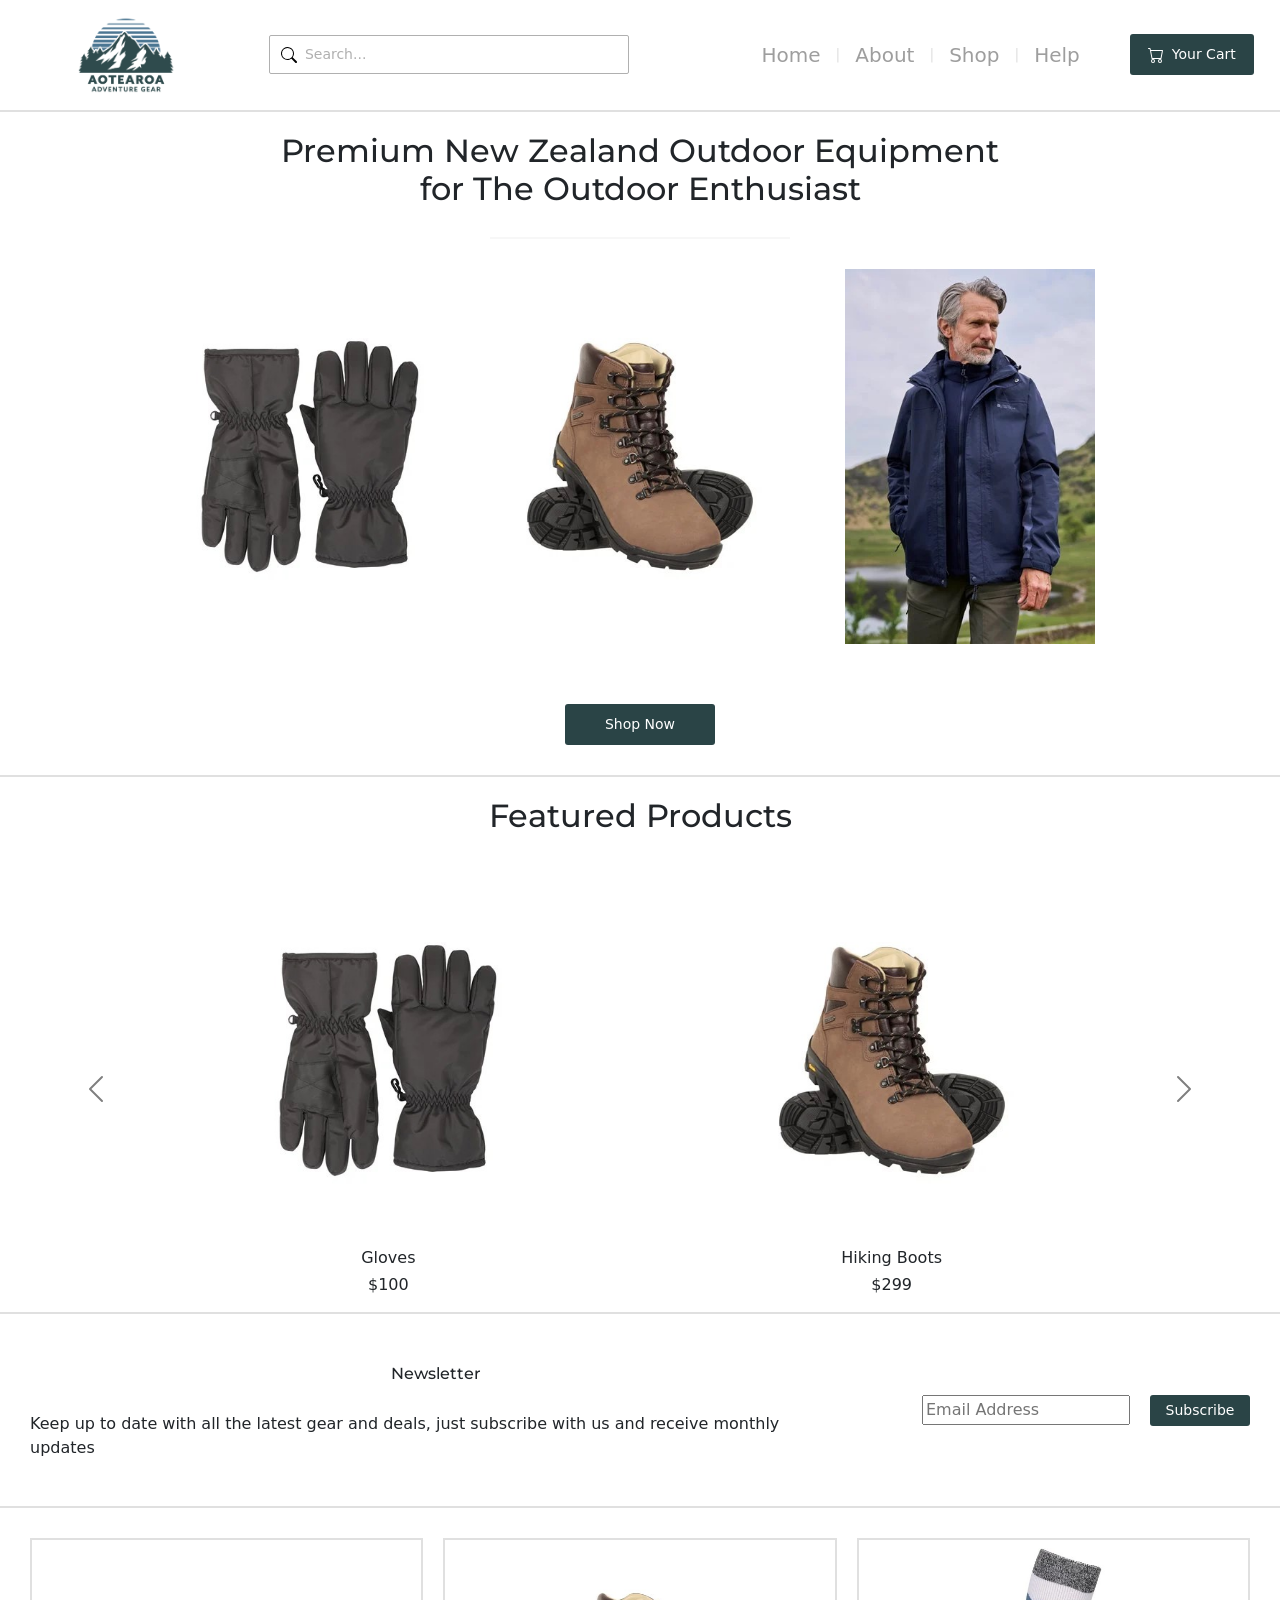
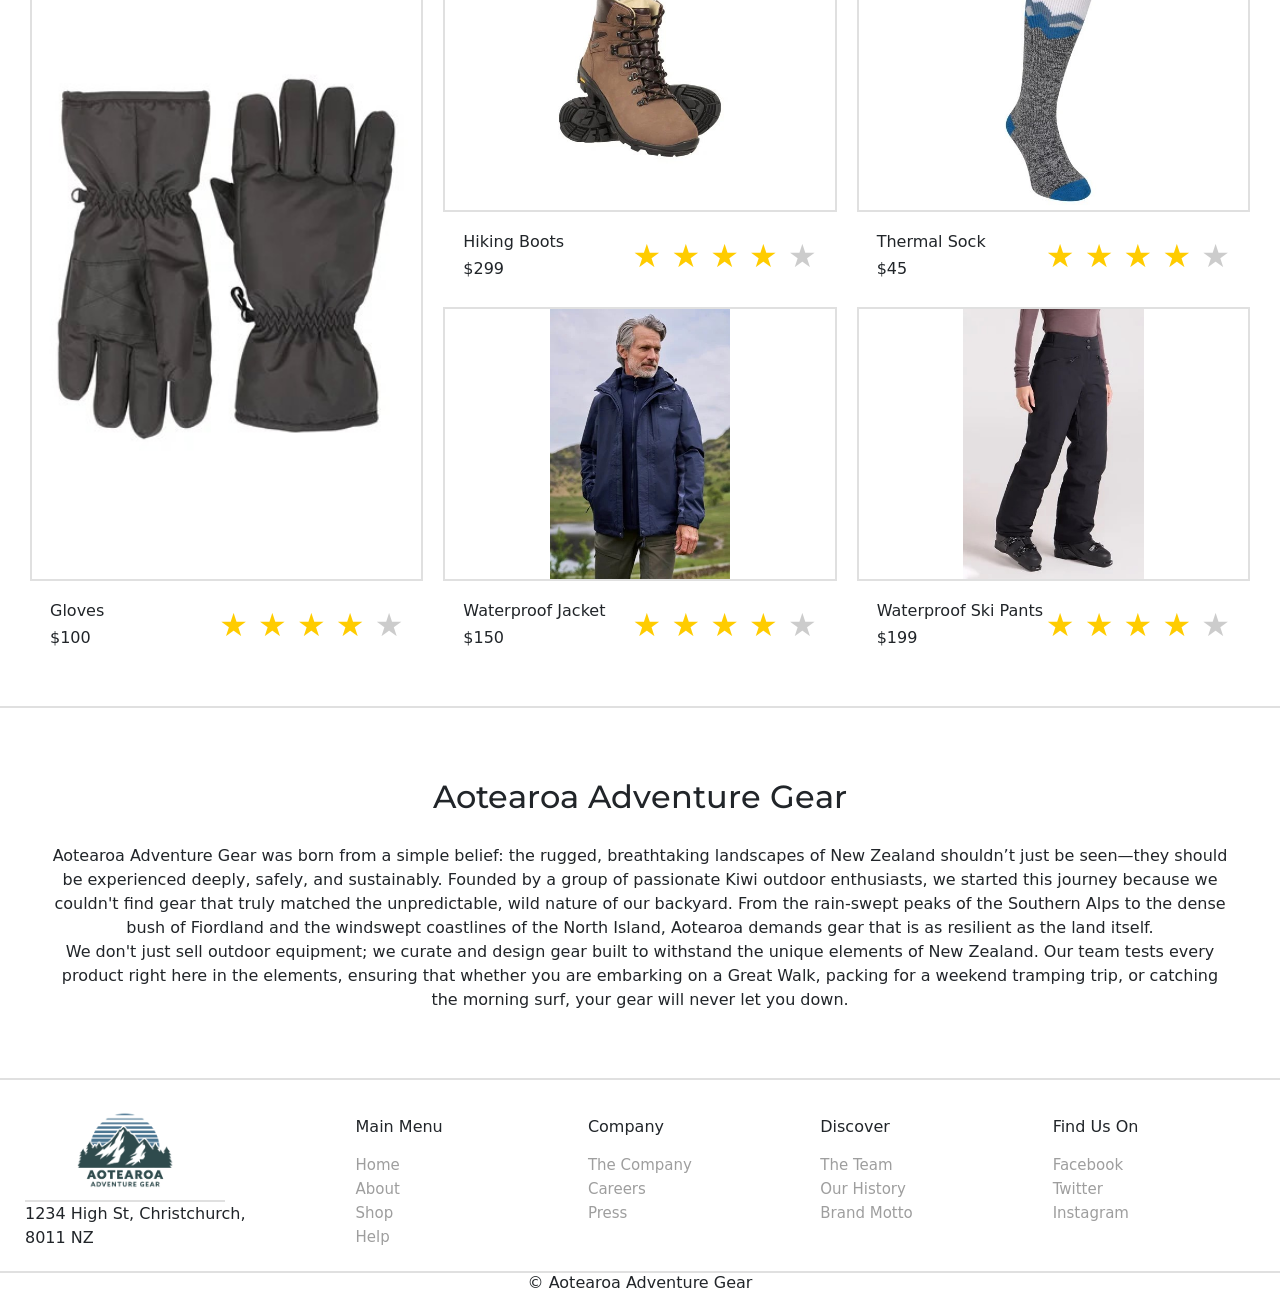
==== index.html @ df74be65 "rename all classes" ====
<!DOCTYPE html>
<html lang="en">
<head>
  <meta charset="UTF-8">
  <meta name="viewport" content="width=device-width, initial-scale=1.0">
  <title>Aotearoa Adventure Gear</title>
  <link rel="preconnect" href="https://fonts.googleapis.com">
  <link rel="preconnect" href="https://fonts.gstatic.com" crossorigin>
  <link href="https://fonts.googleapis.com/css2?family=Montserrat:ital,wght@0,100..900;1,100..900&family=Oswald:wght@200..700&display=swap" rel="stylesheet">
  <link href="https://cdn.jsdelivr.net/npm/bootstrap@5.3.8/dist/css/bootstrap.min.css" rel="stylesheet" integrity="sha384-sRIl4kxILFvY47J16cr9ZwB07vP4J8+LH7qKQnuqkuIAvNWLzeN8tE5YBujZqJLB" crossorigin="anonymous">
  <link rel="stylesheet" href="styles.css">
</head>
<body>

  <header class="top-nav">
    <!-- Left: Logo Placeholder -->
    <div class="logo">
       <img src="images/BIT703-A2-01-AotearoaAdventureGearLogo-Graphic-2025-04.png" alt="Company logo">
    </div>

    <!-- Center-Left: Search Bar -->
    <div class="search-container">
      <img class="search-icon" src="images/search.svg" alt="">
      <input type="text" placeholder="Search..." aria-label="Search">
    </div>

    <!-- Right: Nav Links-->
    <div class="nav-right">
      <nav class="nav-links">
        <a href="index.html">Home</a>
        <span class="divider">|</span>
        <a href="#">About</a>
        <span class="divider">|</span>
        <a href="shopPage.html">Shop</a>
        <span class="divider">|</span>
        <a href="#">Help</a>
      </nav>
      
      <!-- Cart Button -->
      <a href="#" class="cart-btn">
        <img src="images/cart.svg" alt=""> Your Cart
      </a>
    </div>
  </header>

<main class="main">

  <!-- Title Tagline -->
  <div class="tag-line">
    <h2>Premium New Zealand Outdoor Equipment <br> for The Outdoor Enthusiast</h2>
  </div>

  <!-- Small Horizontal line -->
  <hr class="centre-line">

  <!-- Staitionary Gallery -->
  <div class="sample-gallery">
    <img src="images/01 gloves.jpg" alt="Gloves" width="250">
    <img src="images/02 hiking_boot.jpg" alt="Hiking Boots" width="250">
    <img src="images/03 waterproof_jacket.jpg" alt="Jacket" width="250">
  </div>

  <!-- Shop Now Button -->
  <div class="shop-now-btn-container">
    <a href="#" class="shop-now-btn">Shop Now</a>
  </div>


  <!-- Product Carousel -->

  <div class="tag-line">
    <h2>Featured Products</h2>
  </div>

 <div data-bs-theme="dark" id="carouselExample" class="carousel slide">
  <div class="carousel-inner">
    <div class="carousel-item active">
      <div class="carousel-gallery">
      <div class="carousel-card">
    <img src="images/01 gloves.jpg" alt="Gloves" width="250">
    <h3 style="font-size: 1em;">Gloves</h3>
    <h3 style="font-size: 1em;">$100</h3> 
      </div>
      <div class="carousel-card">
    <img src="images/02 hiking_boot.jpg" alt="Hiking Boots" width="250">
    <h3 style="font-size: 1em;">Hiking Boots</h3>
    <h3 style="font-size: 1em;">$299</h3> 
      </div>
  </div>
    </div>
    <div class="carousel-item">
      <div class="carousel-gallery">
        <div class="carousel-card">
    <img src="images/03 waterproof_jacket.jpg" alt="Jacket" width="250">
    <h3 style="font-size: 1em;">Waterproof Jacket</h3>
    <h3 style="font-size: 1em;">$150</h3> 
    </div>
    <div class="carousel-card">
    <img src="images/04 thermal_ski_sock.jpg" alt="Ski Sock" width="250">
    <h3 style="font-size: 1em;">Thermal Sock</h3>
    <h3 style="font-size: 1em;">$45</h3> 
    </div>
  </div>
    </div>
    <div class="carousel-item">
      <div class="carousel-gallery">
        <div class="carousel-card">
    <img src="images/05 waterproof_ski.jpg" alt="Waterproof Ski Pants" width="250">
    <h3 style="font-size: 1em;">Waterproof Ski Pants</h3>
    <h3 style="font-size: 1em;">$199</h3> 
    </div>
    <div class="carousel-card">
    <img src="images/06 sleeping_bag.jpg" alt="Sleeping Bag" width="250">
    <h3 style="font-size: 1em;">Sleeping Bag</h3>
    <h3 style="font-size: 1em;">$250</h3> 
    </div>
  </div>
    </div>
  </div>
  <button class="carousel-control-prev" type="button" data-bs-target="#carouselExample" data-bs-slide="prev">
    <span class="carousel-control-prev-icon" aria-hidden="true"></span>
    <span class="visually-hidden">Previous</span>
  </button>
  <button class="carousel-control-next" type="button" data-bs-target="#carouselExample" data-bs-slide="next">
    <span class="carousel-control-next-icon" aria-hidden="true"></span>
    <span class="visually-hidden">Next</span>
  </button>
</div>

<!-- Newsletter Banner -->

<div class="news-letter-banner">
  <div class="news-letter-title">
    <div class="tag-line">
    <h2 style="font-size: 1em;">Newsletter</h2>
  </div>
    <p>Keep up to date with all the latest gear and deals, just subscribe with us and receive monthly updates</p>
  </div>

  <div class="news-letter-subscribe-form">
    <div class="email-container">
      <input type="email" placeholder="Email Address" aria-label="Email Address">
    </div>
    <div class="subscribe-btn-container">
      <a href="#" class="subscribe-btn">Subscribe</a>
    </div>
  </div>
</div>

<!-- Reviewed Products -->

<div class="reviewed-products">
  <div class="product-column">
    <div class="single-product-column">
      <img src="images/01 gloves.jpg" alt="Gloves">
      <div class="product-review-description">
        <div class="product-review-title">
          <h5 style="font-size: 1em;">Gloves</h5>
          <h5 style="font-size: 1em;">$100</h5>
        </div>
        <div class="star-rating-static">
          <span class="star-filled">★</span>
          <span class="star-filled">★</span>
          <span class="star-filled">★</span>
          <span class="star-filled">★</span>
          <span class="star-empty">★</span>
        </div>
      </div>
    </div>
  </div>

  <div class="product-column">
    <div class="double-product-column">
      <img src="images/02 hiking_boot.jpg" alt="Hiking Boots">
      <div class="product-review-description">
        <div class="product-review-title">
          <h5 style="font-size: 1em;">Hiking Boots</h5>
          <h5 style="font-size: 1em;">$299</h5> 
        </div>
        <div class="star-rating-static">
          <span class="star-filled">★</span>
          <span class="star-filled">★</span>
          <span class="star-filled">★</span>
          <span class="star-filled">★</span>
          <span class="star-empty">★</span>
        </div>
      </div>
      <img src="images/03 waterproof_jacket.jpg" alt="Jacket">
      <div class="product-review-description">
        <div class="product-review-title">
          <h5 style="font-size: 1em;">Waterproof Jacket</h5>
          <h5 style="font-size: 1em;">$150</h5>
        </div>
        <div class="star-rating-static">
          <span class="star-filled">★</span>
          <span class="star-filled">★</span>
          <span class="star-filled">★</span>
          <span class="star-filled">★</span>
          <span class="star-empty">★</span>
        </div>
      </div>
    </div>
  </div>

  <div class="product-column">
    <div class="double-product-column">
      <img src="images/04 thermal_ski_sock.jpg" alt="Ski Sock">
      <div class="product-review-description">
        <div class="product-review-title">
          <h5 style="font-size: 1em;">Thermal Sock</h5>
          <h5 style="font-size: 1em;">$45</h5>
        </div>
        <div class="star-rating-static">
          <span class="star-filled">★</span>
          <span class="star-filled">★</span>
          <span class="star-filled">★</span>
          <span class="star-filled">★</span>
          <span class="star-empty">★</span>
        </div>
      </div>
      <img src="images/05 waterproof_ski.jpg" alt="Waterproof Ski Pants">
      <div class="product-review-description">
        <div class="product-review-title">
          <h5 style="font-size: 1em;">Waterproof Ski Pants</h5>
          <h5 style="font-size: 1em;">$199</h5>
        </div>
        <div class="star-rating-static">
          <span class="star-filled">★</span>
          <span class="star-filled">★</span>
          <span class="star-filled">★</span>
          <span class="star-filled">★</span>
          <span class="star-empty">★</span>
        </div>
      </div>
    </div>
  </div>
</div>

<!-- About Shop Banner -->

<div class="about">
  <div class="tag-line">
    <h2>Aotearoa Adventure Gear</h2>
  </div>
  <p>Aotearoa Adventure Gear was born from a simple belief: the rugged, breathtaking landscapes of New Zealand shouldn’t
     just be seen—they should be experienced deeply, safely, and sustainably. Founded by a group of passionate Kiwi outdoor enthusiasts,
      we started this journey because we couldn't find gear that truly matched the unpredictable, wild nature of our backyard.
       From the rain-swept peaks of the Southern Alps to the dense bush of Fiordland and the windswept coastlines of the North Island,
        Aotearoa demands gear that is as resilient as the land itself. <br>
        We don't just sell outdoor equipment; we curate and design gear
         built to withstand the unique elements of New Zealand. Our team tests every product right here in the elements, ensuring that
          whether you are embarking on a Great Walk, packing for a weekend tramping trip, or catching the morning surf, your gear will
           never let you down.</p>
</div>

</main>

<!-- Footer -->

<footer class="footer">

  <div class="home-footer-nav">

  <div class="footer-logo">
   <img src="images/BIT703-A2-01-AotearoaAdventureGearLogo-Graphic-2025-04.png" alt="Company Logo">
   <p>1234 High St, Christchurch, <br>
    8011 NZ</p>
  </div>

  <div class="footer-nav-links">

    <div class="footer-nav-col">
      <h3 style="font-size: 1em;">Main Menu</h3>
        <ul class="nav-list"></ul>
          <li class="nav-list-item"><a href="index.html">Home</a></li>
          <li class="nav-list-item"><a href="#">About</a></li>
          <li class="nav-list-item"><a href="shopPage.html">Shop</a></li>
          <li class="nav-list-item"><a href="#">Help</a></li>
        </ul>
    </div>

    <div class="footer-nav-col">
      <h3 style="font-size: 1em;">Company</h3>
        <ul class="nav-list"></ul>
          <li class="nav-list-item"><a href="#">The Company</a></li>
          <li class="nav-list-item"><a href="#">Careers</a></li>
          <li class="nav-list-item"><a href="#">Press</a></li>
        </ul>
    </div>

    <div class="footer-nav-col">
      <h3 style="font-size: 1em;">Discover</h3>
        <ul class="nav-list"></ul>
          <li class="nav-list-item"><a href="#">The Team</a></li>
          <li class="nav-list-item"><a href="#">Our History</a></li>
          <li class="nav-list-item"><a href="#">Brand Motto</a></li>
        </ul>
    </div>

    <div class="footer-nav-col">
      <h3 style="font-size: 1em;">Find Us On</h3>
          <ul class="nav-list"></ul>
          <li class="nav-list-item"><a href="#">Facebook</a></li>
          <li class="nav-list-item"><a href="#">Twitter</a></li>
          <li class="nav-list-item"><a href="#">Instagram</a></li>
        </ul>
    </div>
  
  </div>

  </div>

  <div class="trademark">
    <h4 style="font-size: 1em;">&copy; Aotearoa Adventure Gear</h4>
  </div>
       
</footer>

<script src="https://cdn.jsdelivr.net/npm/bootstrap@5.3.8/dist/js/bootstrap.bundle.min.js" integrity="sha384-FKyoEForCGlyvwx9Hj09JcYn3nv7wiPVlz7YYwJrWVcXK/BmnVDxM+D2scQbITxI" crossorigin="anonymous"></script>
</body>
</html>
---- styles.css ----
/* Main Navigation Bar Container */
.top-nav {
  display: flex;
  align-items: center;
  justify-content: space-around;
  padding: 5px;
  background-color: #ffffff;
  border-bottom: 2px solid #e0e0e0;
}

/* Logo Container */
.logo {
  display: flex;
  align-items: center;
  flex-shrink: 0;
}

/* Logo Image */
.logo img {
  max-width: 100%;
  height: auto;       
  width: 200px;         
  display: block;
}

/* Search Bar Container */
.search-container {
  position: relative;
  flex-grow: 2;
  max-width: 450px; 
}

/* Search Bar text input */
.search-container input {
  width: 80%;
  padding: 8px 1px 8px 35px;
  border: 1px solid #b0b0b0;
  border-radius: 2px;
  font-size: 14px;
  color: #757575;
  outline: none;
}

.search-container input::placeholder {
  color: #b0b0b0;
}

/* Search Bar icon container */
.search-container .search-icon {
  position: absolute;
  left: 12px;
  top: 50%;
  transform: translateY(-50%);
  color: #b0b0b0;
  font-size: 14px;
}

/* Right Side Wrap (Links + Cart) */
.nav-right {
  display: flex;
  justify-content: space-around;
  align-items: center;
  gap: 50px;
}

/* Navigation Menu Links */
.nav-links {
  display: flex;
  align-items: center;
  gap: 15px;
}

.nav-links a {
  text-decoration: none;
  color: #9e9e9e;
  font-size: 20px;
  transition: color 0.2s ease;
}

.nav-links a:hover {
  color: #555555;
}

/* Vertical Divider text '|' */
.nav-links .divider {
  color: #e0e0e0;
  font-weight: 300;
  font-size: 14px;
}

/* Cart Button */
.cart-btn {
  display: flex;
  align-items: center;
  gap: 8px;
  background-color: #2A4446;
  color: #ffffff;
  text-decoration: none;
  padding: 10px 18px;
  font-size: 14px;
  border-radius: 3px;
  transition: background-color 0.2s ease;
}

.cart-btn:hover {
  background-color: #4F7395;
}

/* Title Tagline */
.tag-line {
  display: flex;
  align-items: center;
  justify-content: center;
  padding: 20px;
}

.tag-line h2 {
  font-family: 'Montserrat';
  text-align: center;
}

/* small Horizontal page break line */
.centre-line {
  width: 300px;       
  border: none;        
  border-top: 2px solid #e0e0e0; 
  margin: 0 auto;      
}

/* Stationary Picture gallery */
.sample-gallery {
  display: flex;
  justify-content: center;
  padding: 30px;
  gap: 80px;
}

.sample-gallery img {
  max-width: 100%;
  min-width: 0;
  height: auto;
}


/* Shop Now Button */
.shop-now-btn-container {
 display: flex;
 justify-content: center;
 padding: 30px;
 border-bottom: 2px solid #e0e0e0;
}

.shop-now-btn {
  display: inline-flex;
  justify-content: center;
  width: 150px;
  background-color: #2A4446;
  color: #ffffff;
  text-decoration: none;
  padding: 10px 24px;
  font-size: 14px;
  border-radius: 3px;
  transition: background-color 0.2s ease;
}

.shop-now-btn:hover {
  background-color: #4F7395;
}

/* Product Carousel Card */
.carousel-gallery {
  display: flex;
  justify-content:space-evenly;
  padding: 10px;
  border-bottom: 2px solid #e0e0e0;
}

.carousel-gallery img {
  max-width: 100%;
  min-width: 0;
  height: auto;
}

.carousel-card {
  display: flex;
  flex-direction: column;
  align-items: center;
  justify-content: center;
}


/* NewsletterBanner */
.news-letter-banner {
  display: flex;
  justify-content: space-around;
  padding: 30px;
  gap: 80px;
  border-bottom: 2px solid #e0e0e0;
}

.news-letter-subscribe-form {
  display: flex;
  justify-content: center;
  gap: 20px;
  align-items: center;
}

.email-container {
  position: relative;
  flex-grow: 2;
}

.subscribe-btn {
  display: inline-flex;
  justify-content: center;
  width: 100px;
  background-color: #2A4446;
  color: #ffffff;
  text-decoration: none;
  padding: 5px 10px;
  font-size: 14px;
  border-radius: 3px;
  transition: background-color 0.2s ease;
}

.subscribe-btn:hover {
  background-color: #4F7395;
}

/* Reviewed Products */
.reviewed-products {
  padding: 30px;
  display: flex;
  gap: 20px;         
  width: 100%;        
  height: 800px;      
  border-bottom: 2px solid #e0e0e0;
}

.product-column {
  flex: 1;            
  height: 100%;       
  min-width: 0;
}

.single-product-column,
.double-product-column {
  display: flex;
  flex-direction: column;
  height: 100%;       
  justify-content: center;
}

.single-product-column img {
  flex: 1;
  height: 80%; 
  border: 2px solid #e0e0e0;      
}

.double-product-column img {
  flex: 1;            
  height: 30%;  
  border: 2px solid #e0e0e0;     
}

.reviewed-products img {
  width: 100%;
  max-height: 100%;
  object-fit: contain;   
}

.product-review-description {
  margin: 20px;
  display: flex;
  flex-direction: row;
  justify-content: space-between;
}

.star-rating-static {
  font-size: 2rem; 
  display: inline-block;
}

.star-rating-static .star-filled {
  color: #ffcc00; 
}

.star-rating-static .star-empty {
  color: #ccc; 
}

/* About store */
.about {
  padding: 50px;
  justify-content: center;
  border-bottom: 2px solid #e0e0e0;
  text-align: center;
}

/* Home Footer Container */
.home-footer-nav {
  display: flex;
  align-items: center;
  margin-top: 15px;
  padding: 5px;
  background-color: #ffffff;
  border-bottom: 2px solid #e0e0e0;
  max-width: 100%;
}

/* Footer Logo */
.footer-logo {
  display: flex;
  flex-direction: column;
  align-items: flex-start;
  flex-shrink: 0;
  padding-left: 20px;
}

.footer-logo img {
  height: auto;       
  width: 200px;  
  border-bottom: 2px solid #e0e0e0;      
}

/* Footer Links */
.footer-nav-links {
  display: flex;
  justify-content: space-between;
  flex-wrap: wrap;
  padding-left: 100px;
  width: 100%;
}

.footer-nav-col {
  flex: 1;
  padding: 10px;
  list-style-type: none;
}

.nav-list-item a {
  text-decoration: none;
  color: #9e9e9e;
  font-size: 15px;
  transition: color 0.2s ease;
}

.nav-list-item a:hover {
  color: #555555;
}

/* Standard Footer Container */
.standard-footer-nav {
  display: flex;
  justify-content: center;
  margin-top: 15px;
  padding: 20px;
  background-color: #ffffff;
  border-top: 2px solid #e0e0e0;
  max-width: 100%;
}

.trademark {
  display: flex;
  justify-content: center;
}

/* Responsive Media Query for Tablets */
@media screen and (max-width: 950px) {
  .top-nav {
    flex-wrap: wrap;
    padding: 15px 20px;
  }

  .search-container {
    order: 3;
    max-width: 100%;
    width: 100%;
    margin-top: 10px;
  }

  .search-container input {
  width: 95%;
  }

  .nav-right {
    gap: 15px;
  }
  
  .nav-links a {
    font-size: 16px;
  }

  .news-letter-banner {
    flex-wrap: wrap;
  }

  .product-review-title h5{
    font-size: 0.8rem;
  }

  .star-rating-static {
  font-size: 0.8rem; 
}
}
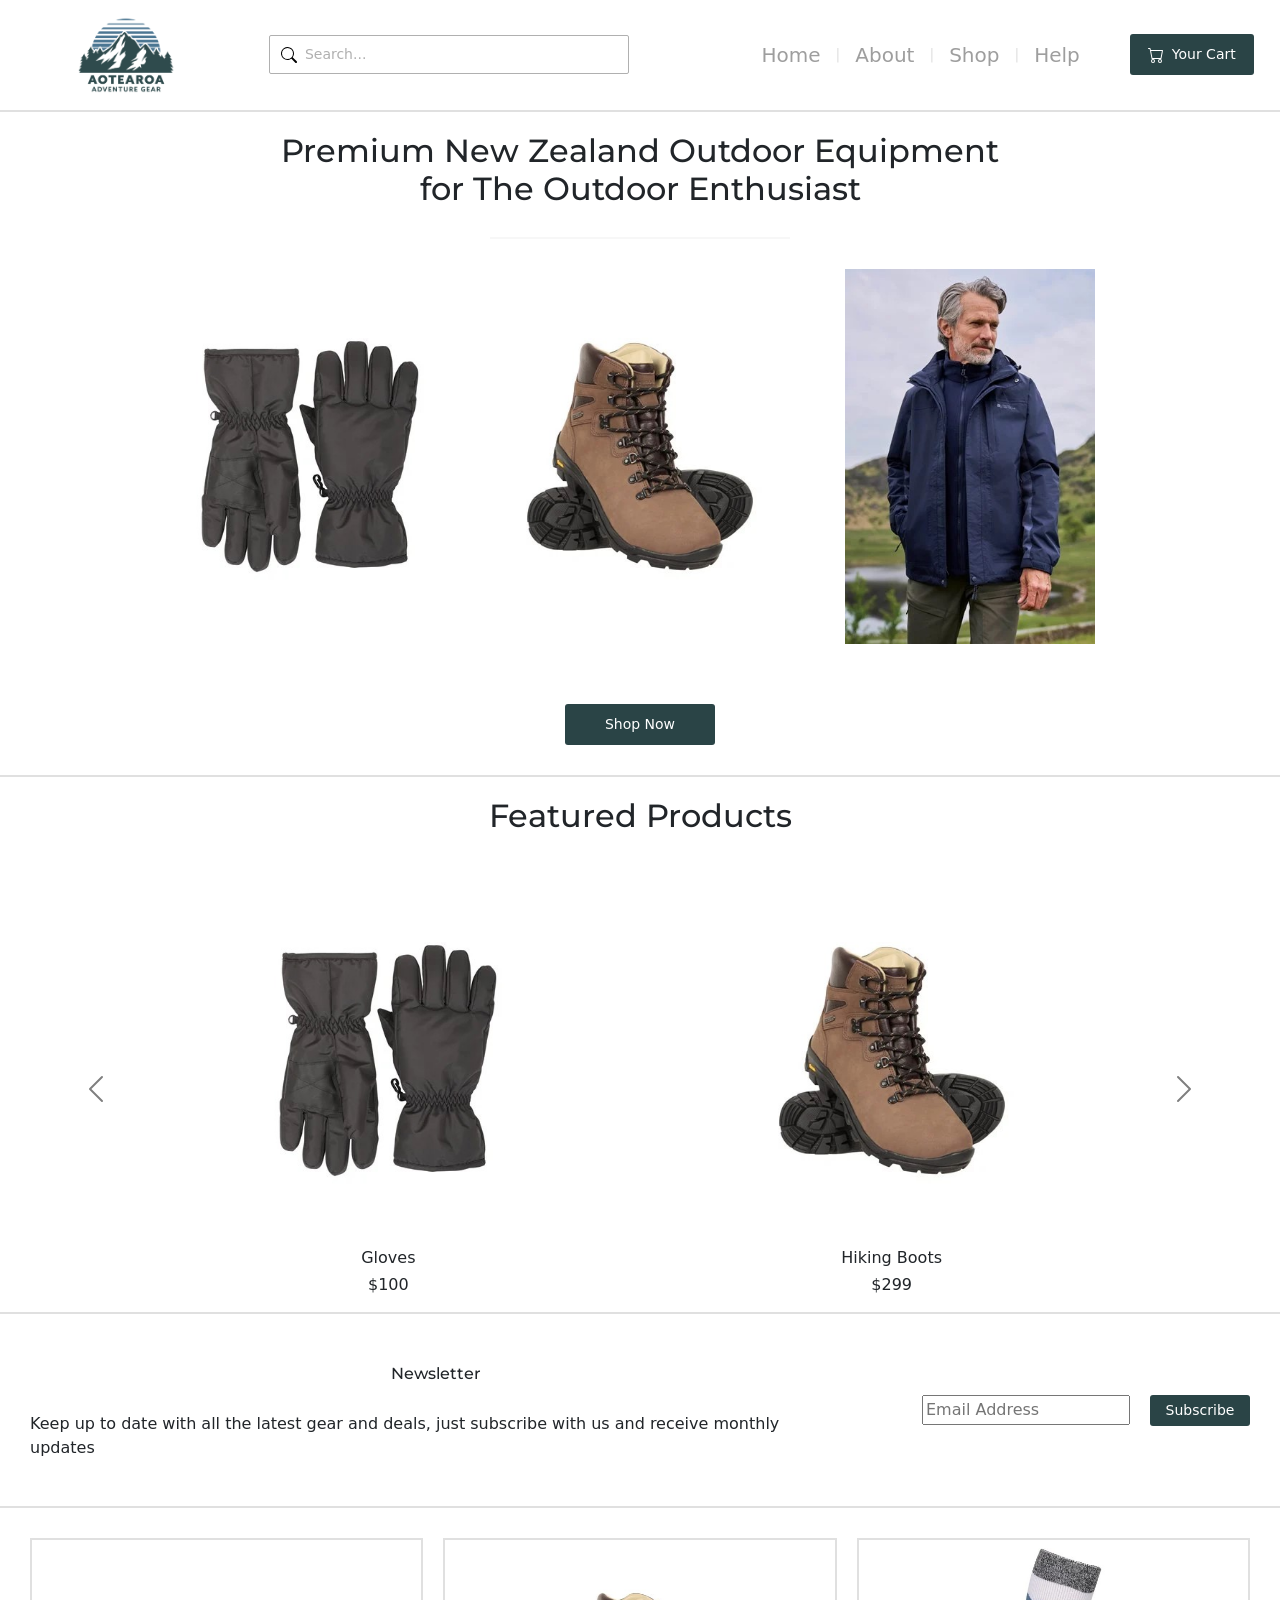
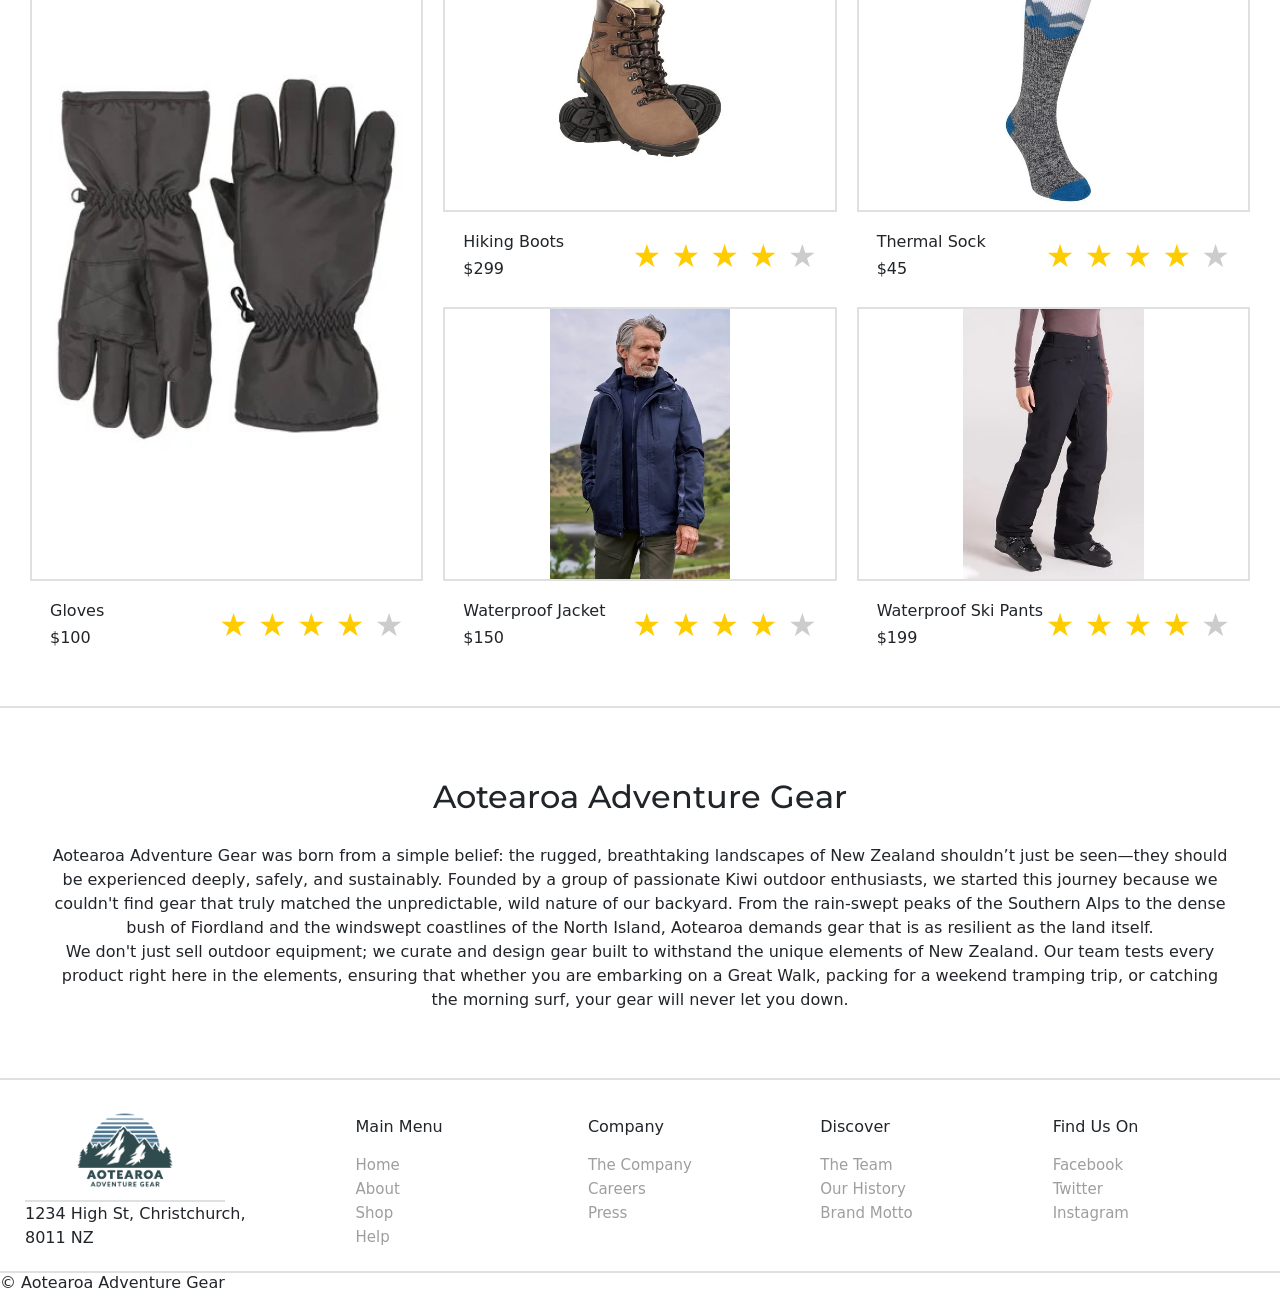
==== commit 5e771edc: "added category banner" ====
--- a/index.html
+++ b/index.html
@@ -31,7 +31,7 @@
         <span class="divider">|</span>
         <a href="#">About</a>
         <span class="divider">|</span>
-        <a href="shopPage.html">Shop</a>
+        <a href="shop-page.html">Shop</a>
         <span class="divider">|</span>
         <a href="#">Help</a>
       </nav>
@@ -62,7 +62,7 @@
 
   <!-- Shop Now Button -->
   <div class="shop-now-btn-container">
-    <a href="#" class="shop-now-btn">Shop Now</a>
+    <a href="shop-page.html" class="shop-now-btn">Shop Now</a>
   </div>
 
 
@@ -274,7 +274,7 @@
         <ul class="nav-list"></ul>
           <li class="nav-list-item"><a href="index.html">Home</a></li>
           <li class="nav-list-item"><a href="#">About</a></li>
-          <li class="nav-list-item"><a href="shopPage.html">Shop</a></li>
+          <li class="nav-list-item"><a href="shop-page.html">Shop</a></li>
           <li class="nav-list-item"><a href="#">Help</a></li>
         </ul>
     </div>
--- a/styles.css
+++ b/styles.css
@@ -1,3 +1,5 @@
+
+/* Styles for entire site ......................... */
 
 /* Main Navigation Bar Container */
 .top-nav {
@@ -23,6 +25,75 @@
   width: 200px;         
   display: block;
 }
+
+/* Title Tagline */
+.tag-line {
+  display: flex;
+  align-items: center;
+  justify-content: center;
+  padding: 20px;
+}
+
+.tag-line h2 {
+  font-family: 'Montserrat';
+  text-align: center;
+}
+
+
+/* Right Side Wrap (Links + Cart) */
+.nav-right {
+  display: flex;
+  justify-content: space-around;
+  align-items: center;
+  gap: 50px;
+}
+
+/* Navigation Menu Links */
+.nav-links {
+  display: flex;
+  align-items: center;
+  gap: 15px;
+}
+
+.nav-links a {
+  text-decoration: none;
+  color: #9e9e9e;
+  font-size: 20px;
+  transition: color 0.2s ease;
+}
+
+.nav-links a:hover {
+  color: #555555;
+}
+
+/* Vertical Divider text '|' */
+.nav-links .divider {
+  color: #e0e0e0;
+  font-weight: 300;
+  font-size: 14px;
+}
+
+/* Cart Button */
+.cart-btn {
+  display: flex;
+  align-items: center;
+  gap: 8px;
+  background-color: #2A4446;
+  color: #ffffff;
+  text-decoration: none;
+  padding: 10px 18px;
+  font-size: 14px;
+  border-radius: 3px;
+  transition: background-color 0.2s ease;
+}
+
+.cart-btn:hover {
+  background-color: #4F7395;
+}
+
+
+
+/* Home Page Styles .................................. */
 
 /* Search Bar Container */
 .search-container {
@@ -56,69 +127,6 @@
   font-size: 14px;
 }
 
-/* Right Side Wrap (Links + Cart) */
-.nav-right {
-  display: flex;
-  justify-content: space-around;
-  align-items: center;
-  gap: 50px;
-}
-
-/* Navigation Menu Links */
-.nav-links {
-  display: flex;
-  align-items: center;
-  gap: 15px;
-}
-
-.nav-links a {
-  text-decoration: none;
-  color: #9e9e9e;
-  font-size: 20px;
-  transition: color 0.2s ease;
-}
-
-.nav-links a:hover {
-  color: #555555;
-}
-
-/* Vertical Divider text '|' */
-.nav-links .divider {
-  color: #e0e0e0;
-  font-weight: 300;
-  font-size: 14px;
-}
-
-/* Cart Button */
-.cart-btn {
-  display: flex;
-  align-items: center;
-  gap: 8px;
-  background-color: #2A4446;
-  color: #ffffff;
-  text-decoration: none;
-  padding: 10px 18px;
-  font-size: 14px;
-  border-radius: 3px;
-  transition: background-color 0.2s ease;
-}
-
-.cart-btn:hover {
-  background-color: #4F7395;
-}
-
-/* Title Tagline */
-.tag-line {
-  display: flex;
-  align-items: center;
-  justify-content: center;
-  padding: 20px;
-}
-
-.tag-line h2 {
-  font-family: 'Montserrat';
-  text-align: center;
-}
 
 /* small Horizontal page break line */
 .centre-line {
@@ -189,7 +197,6 @@
   justify-content: center;
 }
 
-
 /* NewsletterBanner */
 .news-letter-banner {
   display: flex;
@@ -298,6 +305,150 @@
   text-align: center;
 }
 
+/* Shop page styles .................................. */
+
+/* Search Banner */
+
+.search-banner {
+  display: flex;
+  justify-content: center;
+  align-items: center;
+  gap: 20px;
+  padding: 10px;
+  border-bottom: 2px solid #e0e0e0;
+}
+
+.large-search-container {
+  position: relative;
+  flex-grow: 2;
+  max-width: 450px; 
+}
+
+.large-search-container input {
+  width: 90%;
+  padding: 8px 1px 8px 35px;
+  border: 1px solid #b0b0b0;
+  border-radius: 2px;
+  font-size: 14px;
+  color: #757575;
+  outline: none;
+}
+
+.large-search-container input::placeholder {
+  color: #b0b0b0;
+}
+
+.large-search-container .search-icon {
+  position: absolute;
+  left: 12px;
+  top: 50%;
+  transform: translateY(-50%);
+  color: #b0b0b0;
+  font-size: 14px;
+}
+.search-btn-container {
+ display: flex;
+ justify-content: center;
+ padding: 30px;
+}
+
+.search-btn {
+  display: inline-flex;
+  justify-content: center;
+  width: 150px;
+  background-color: #2A4446;
+  color: #ffffff;
+  text-decoration: none;
+  padding: 10px 24px;
+  font-size: 14px;
+  border-radius: 3px;
+  transition: background-color 0.2s ease;
+}
+
+.search-btn:hover {
+  background-color: #4F7395;
+}
+
+
+/* Featured Categories */
+.featured-categories-desc {
+  display: flex;
+  justify-content: center;
+}
+
+.category-items {
+  display: grid;
+  grid-template-columns: repeat(4, auto);
+  justify-content: center;
+  column-gap: 50px;
+}
+
+.category-card {
+  display: flex;
+  text-decoration: none;
+  border: 2px solid #e0e0e0;
+  align-items: center;
+  height: 300px;
+  width: 200px;
+  transition: transform 0.2s ease;
+}
+
+.category-card img {
+  max-height: auto;
+  width: 100%;
+}
+
+.card-text {
+  display: block;
+  text-align: center;
+  margin-top: 10px;
+  font-family: Arial, sans-serif;
+  font-size: 16px;
+  color: #333333;
+  font-weight: normal;
+  transition: all 0.3s ease;
+}
+
+.category-card:hover .card-text {
+  color: #ff5722;       
+  font-weight: bold;    
+  letter-spacing: 1px;  
+}
+
+.category-card:hover {
+  transform: scale(1.02); 
+}
+
+.all-cat-shop-now-btn-container {
+  display: flex;
+  justify-content: center;
+  height: 300px;
+}
+
+.all-cat-shop-now-btn {
+  display: inline-flex;
+  justify-content: center;
+  align-items: center;
+  width: 200px;
+  height: 100%;
+  background-color: #2A4446;
+  color: #ffffff;
+  text-decoration: none;
+  font-size: 18px;
+  transition: background-color 0.2s ease;
+}
+
+.all-cat-shop-now-btn:hover {
+  background-color: #4F7395;
+}
+
+.featured-categories {
+  padding: 20px;
+  border-bottom: 2px solid #e0e0e0;
+}
+
+/* Footer Styles ............................................. */
+
 /* Home Footer Container */
 .home-footer-nav {
   display: flex;
@@ -357,16 +508,15 @@
   margin-top: 15px;
   padding: 20px;
   background-color: #ffffff;
-  border-top: 2px solid #e0e0e0;
   max-width: 100%;
 }
 
-.trademark {
-  display: flex;
-  justify-content: center;
-}
-
-/* Responsive Media Query for Tablets */
+.standard-footer-trademark {
+  display: flex;
+  justify-content: center;
+}
+
+/* Responsive Media Query for Tablets .................................... */
 @media screen and (max-width: 950px) {
   .top-nav {
     flex-wrap: wrap;
@@ -379,7 +529,6 @@
     width: 100%;
     margin-top: 10px;
   }
-
   .search-container input {
   width: 95%;
   }
@@ -387,7 +536,6 @@
   .nav-right {
     gap: 15px;
   }
-  
   .nav-links a {
     font-size: 16px;
   }
@@ -399,8 +547,16 @@
   .product-review-title h5{
     font-size: 0.8rem;
   }
-
   .star-rating-static {
   font-size: 0.8rem; 
-}
+  }
+
+  .search-banner {
+    flex-wrap: wrap;
+  }
+
+  .category-items {
+    display: flex;
+    flex-wrap: wrap;
+  }
 }
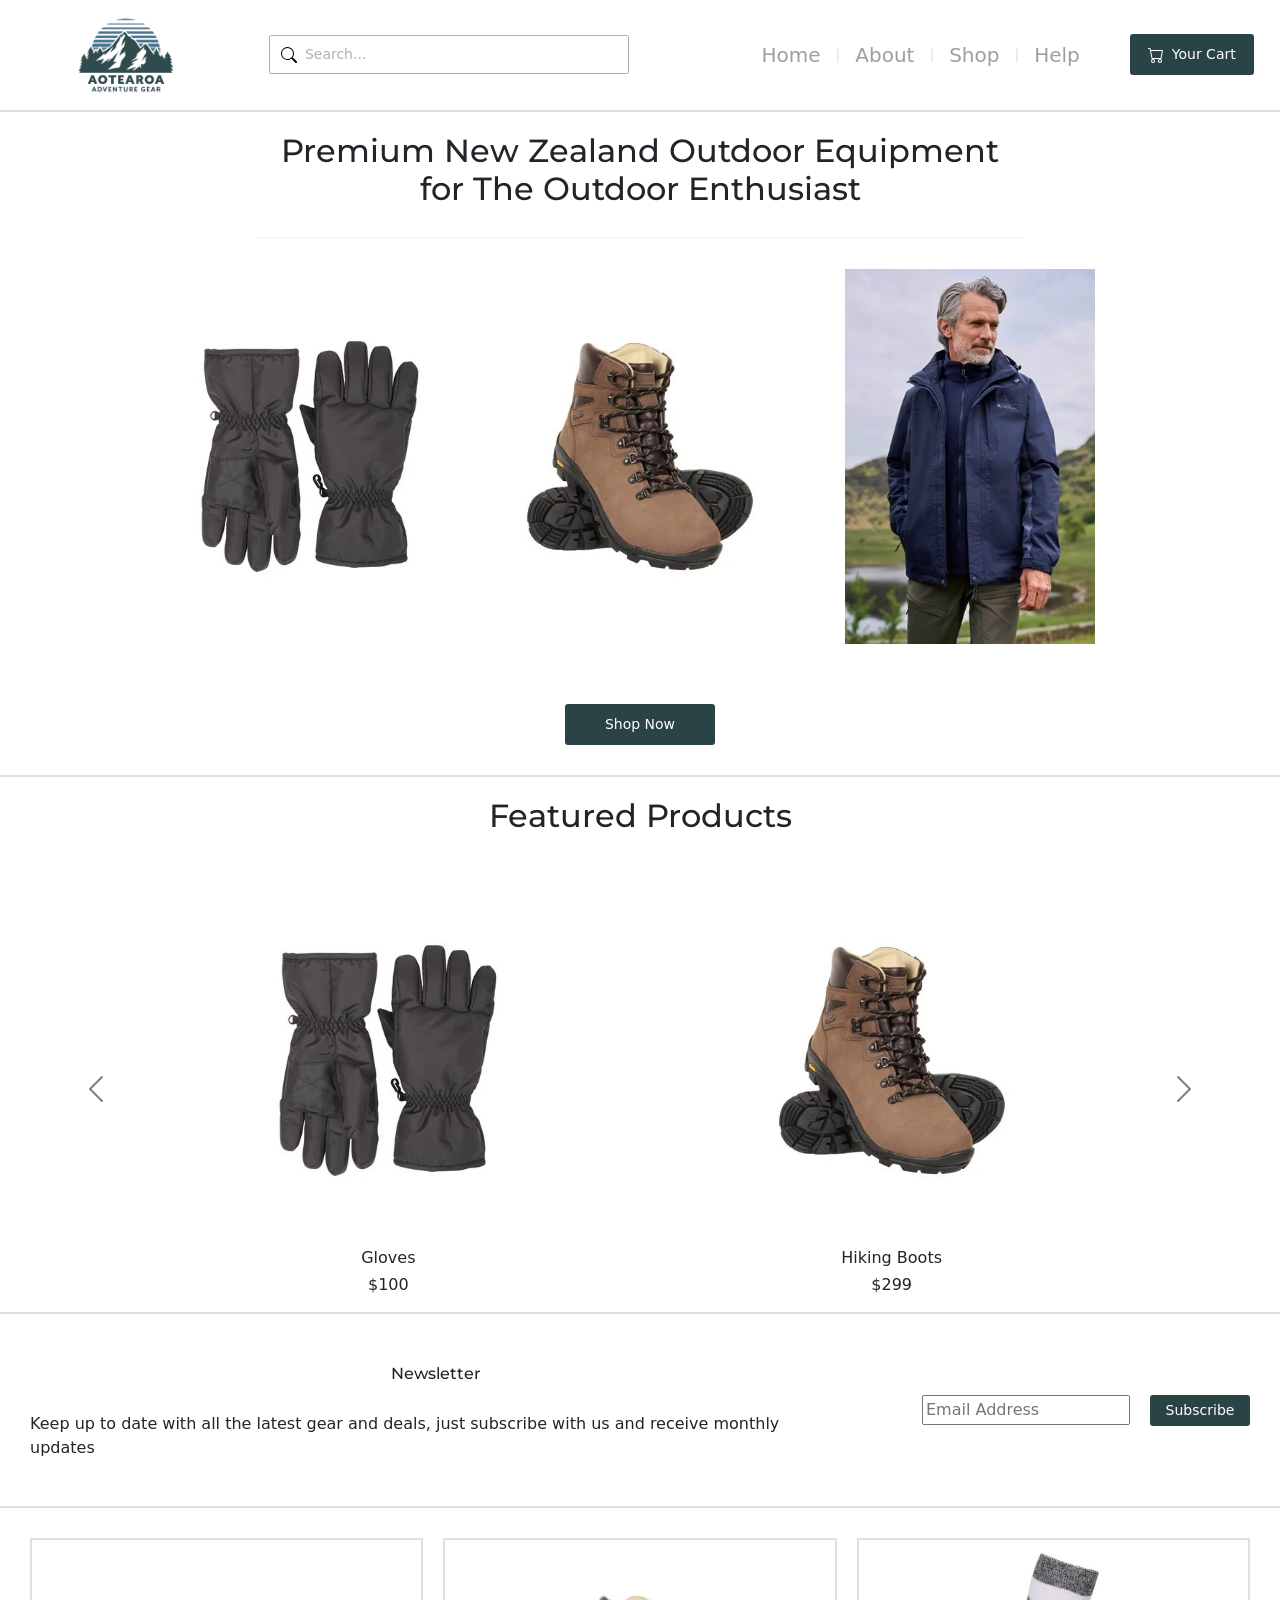
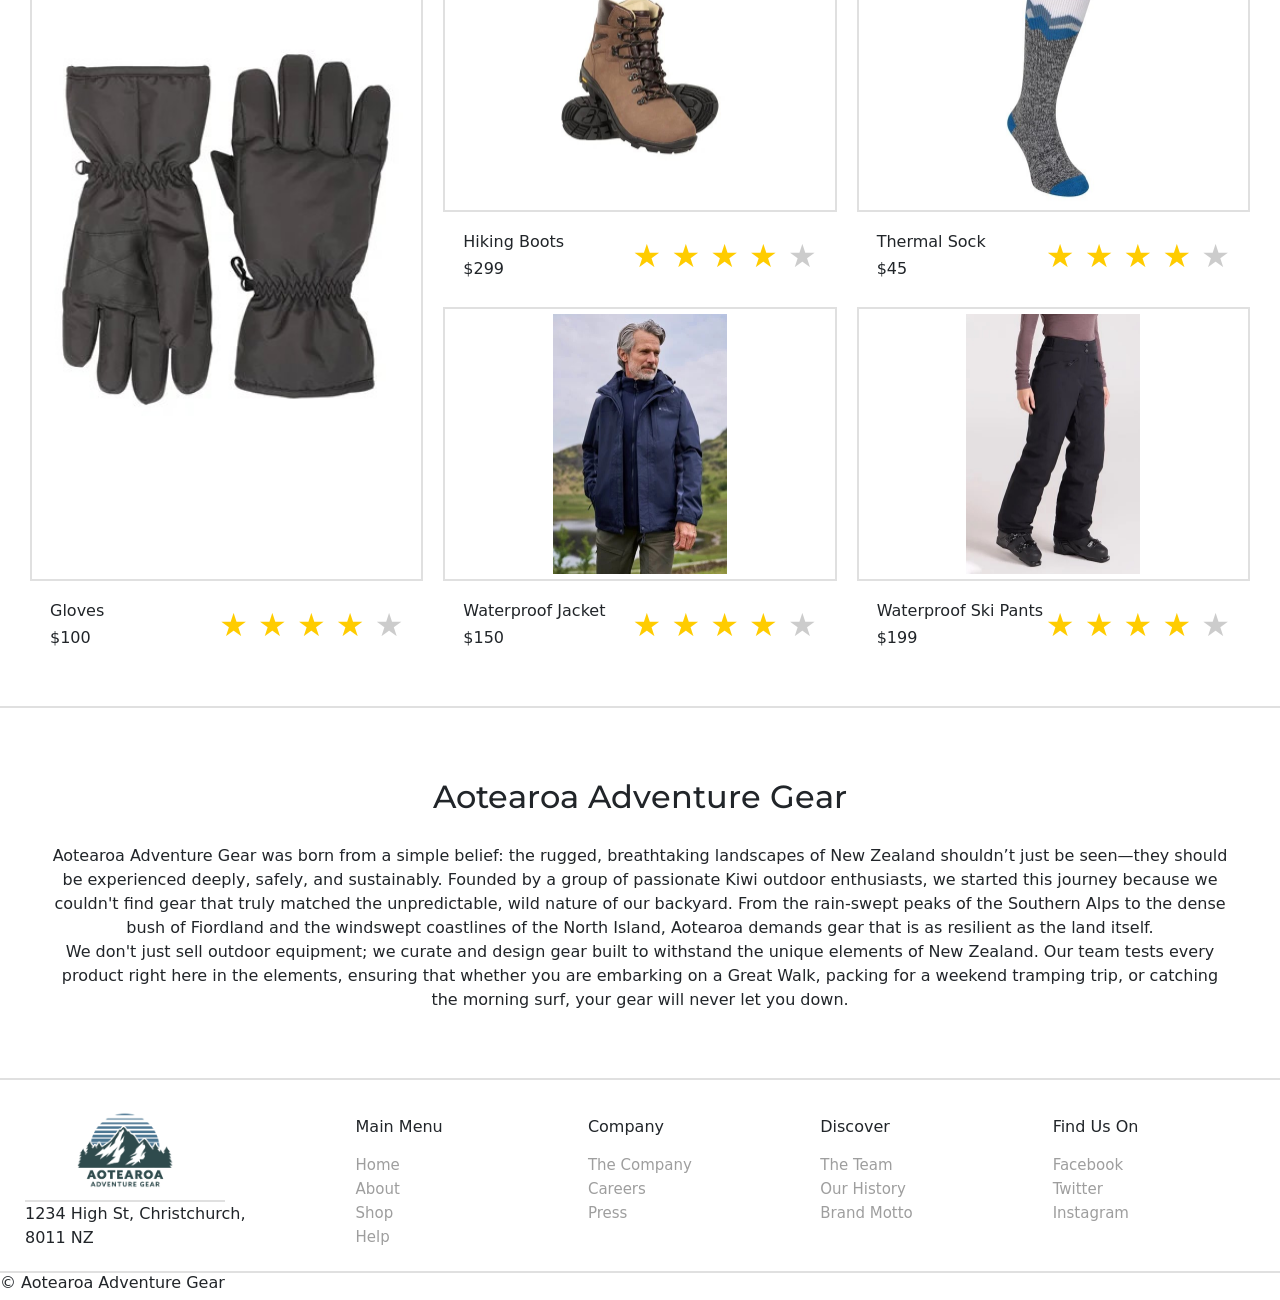
==== commit 2983b63d: "product details page updated" ====
--- a/index.html
+++ b/index.html
@@ -55,9 +55,15 @@
 
   <!-- Staitionary Gallery -->
   <div class="sample-gallery">
-    <img src="images/01 gloves.jpg" alt="Gloves" width="250">
-    <img src="images/02 hiking_boot.jpg" alt="Hiking Boots" width="250">
-    <img src="images/03 waterproof_jacket.jpg" alt="Jacket" width="250">
+    <a href="product-detail-page.html" class="product-link">
+      <img src="images/01 gloves.jpg" alt="Gloves" width="250">
+    </a>
+    <a href="product-detail-page.html" class="product-link">
+      <img src="images/02 hiking_boot.jpg" alt="Hiking Boots" width="250">
+    </a>
+    <a href="product-detail-page.html" class="product-link">
+      <img src="images/03 waterproof_jacket.jpg" alt="Jacket" width="250">
+    </a>
   </div>
 
   <!-- Shop Now Button -->
@@ -77,42 +83,54 @@
     <div class="carousel-item active">
       <div class="carousel-gallery">
       <div class="carousel-card">
-    <img src="images/01 gloves.jpg" alt="Gloves" width="250">
-    <h3 style="font-size: 1em;">Gloves</h3>
-    <h3 style="font-size: 1em;">$100</h3> 
+        <a href="product-detail-page.html" class="product-link">
+          <img src="images/01 gloves.jpg" alt="Gloves" width="250">
+        </a>
+        <h3 style="font-size: 1em;">Gloves</h3>
+        <h3 style="font-size: 1em;">$100</h3> 
       </div>
       <div class="carousel-card">
-    <img src="images/02 hiking_boot.jpg" alt="Hiking Boots" width="250">
-    <h3 style="font-size: 1em;">Hiking Boots</h3>
-    <h3 style="font-size: 1em;">$299</h3> 
+        <a href="product-detail-page.html" class="product-link">
+          <img src="images/02 hiking_boot.jpg" alt="Hiking Boots" width="250">
+        </a>
+        <h3 style="font-size: 1em;">Hiking Boots</h3>
+        <h3 style="font-size: 1em;">$299</h3> 
       </div>
   </div>
     </div>
     <div class="carousel-item">
       <div class="carousel-gallery">
         <div class="carousel-card">
-    <img src="images/03 waterproof_jacket.jpg" alt="Jacket" width="250">
-    <h3 style="font-size: 1em;">Waterproof Jacket</h3>
-    <h3 style="font-size: 1em;">$150</h3> 
-    </div>
-    <div class="carousel-card">
-    <img src="images/04 thermal_ski_sock.jpg" alt="Ski Sock" width="250">
-    <h3 style="font-size: 1em;">Thermal Sock</h3>
-    <h3 style="font-size: 1em;">$45</h3> 
-    </div>
+          <a href="product-detail-page.html" class="product-link">
+            <img src="images/03 waterproof_jacket.jpg" alt="Jacket" width="250">
+          </a>
+          <h3 style="font-size: 1em;">Waterproof Jacket</h3>
+          <h3 style="font-size: 1em;">$150</h3> 
+        </div>
+        <div class="carousel-card">
+          <a href="product-detail-page.html" class="product-link">
+            <img src="images/04 thermal_ski_sock.jpg" alt="Ski Sock" width="250">
+          </a>
+          <h3 style="font-size: 1em;">Thermal Sock</h3>
+          <h3 style="font-size: 1em;">$45</h3> 
+        </div>
   </div>
     </div>
     <div class="carousel-item">
       <div class="carousel-gallery">
         <div class="carousel-card">
-    <img src="images/05 waterproof_ski.jpg" alt="Waterproof Ski Pants" width="250">
-    <h3 style="font-size: 1em;">Waterproof Ski Pants</h3>
-    <h3 style="font-size: 1em;">$199</h3> 
-    </div>
+          <a href="product-detail-page.html" class="product-link">
+            <img src="images/05 waterproof_ski.jpg" alt="Waterproof Ski Pants" width="250">
+          </a>
+          <h3 style="font-size: 1em;">Waterproof Ski Pants</h3>
+          <h3 style="font-size: 1em;">$199</h3> 
+        </div>
     <div class="carousel-card">
-    <img src="images/06 sleeping_bag.jpg" alt="Sleeping Bag" width="250">
-    <h3 style="font-size: 1em;">Sleeping Bag</h3>
-    <h3 style="font-size: 1em;">$250</h3> 
+      <a href="product-detail-page.html" class="product-link">
+        <img src="images/06 sleeping_bag.jpg" alt="Sleeping Bag" width="250">
+      </a>
+      <h3 style="font-size: 1em;">Sleeping Bag</h3>
+      <h3 style="font-size: 1em;">$250</h3> 
     </div>
   </div>
     </div>
@@ -152,7 +170,9 @@
 <div class="reviewed-products">
   <div class="product-column">
     <div class="single-product-column">
-      <img src="images/01 gloves.jpg" alt="Gloves">
+      <a href="product-detail-page.html" class="product-link">
+        <img src="images/01 gloves.jpg" alt="Gloves">
+      </a>
       <div class="product-review-description">
         <div class="product-review-title">
           <h5 style="font-size: 1em;">Gloves</h5>
@@ -171,7 +191,9 @@
 
   <div class="product-column">
     <div class="double-product-column">
-      <img src="images/02 hiking_boot.jpg" alt="Hiking Boots">
+      <a href="product-detail-page.html" class="product-link">
+        <img src="images/02 hiking_boot.jpg" alt="Hiking Boots">
+      </a>
       <div class="product-review-description">
         <div class="product-review-title">
           <h5 style="font-size: 1em;">Hiking Boots</h5>
@@ -185,7 +207,9 @@
           <span class="star-empty">★</span>
         </div>
       </div>
-      <img src="images/03 waterproof_jacket.jpg" alt="Jacket">
+      <a href="product-detail-page.html" class="product-link">
+        <img src="images/03 waterproof_jacket.jpg" alt="Jacket">
+      </a>
       <div class="product-review-description">
         <div class="product-review-title">
           <h5 style="font-size: 1em;">Waterproof Jacket</h5>
@@ -204,7 +228,9 @@
 
   <div class="product-column">
     <div class="double-product-column">
-      <img src="images/04 thermal_ski_sock.jpg" alt="Ski Sock">
+      <a href="product-detail-page.html" class="product-link">
+        <img src="images/04 thermal_ski_sock.jpg" alt="Ski Sock">
+      </a>
       <div class="product-review-description">
         <div class="product-review-title">
           <h5 style="font-size: 1em;">Thermal Sock</h5>
@@ -218,7 +244,9 @@
           <span class="star-empty">★</span>
         </div>
       </div>
-      <img src="images/05 waterproof_ski.jpg" alt="Waterproof Ski Pants">
+      <a href="product-detail-page.html" class="product-link">
+        <img src="images/05 waterproof_ski.jpg" alt="Waterproof Ski Pants">
+      </a>
       <div class="product-review-description">
         <div class="product-review-title">
           <h5 style="font-size: 1em;">Waterproof Ski Pants</h5>
--- a/styles.css
+++ b/styles.css
@@ -35,6 +35,11 @@
 }
 
 .tag-line h2 {
+  font-family: 'Montserrat';
+  text-align: center;
+}
+
+.tag-line h1 {
   font-family: 'Montserrat';
   text-align: center;
 }
@@ -128,7 +133,7 @@
 }
 
 
-/* small Horizontal page break line */
+/* Horizontal page break line */
 .centre-line {
   width: 300px;       
   border: none;        
@@ -148,6 +153,10 @@
   max-width: 100%;
   min-width: 0;
   height: auto;
+}
+
+.sample-gallery :hover {
+  transform: scale(1.02); 
 }
 
 
@@ -197,6 +206,10 @@
   justify-content: center;
 }
 
+.carousel-card :hover {
+  transform: scale(1.02); 
+}
+
 /* NewsletterBanner */
 .news-letter-banner {
   display: flex;
@@ -259,22 +272,32 @@
   justify-content: center;
 }
 
-.single-product-column img {
+.single-product-column .product-link {
   flex: 1;
   height: 80%; 
+  padding: 5px;
   border: 2px solid #e0e0e0;      
 }
 
-.double-product-column img {
+.double-product-column .product-link {
   flex: 1;            
   height: 30%;  
+  padding: 5px;
   border: 2px solid #e0e0e0;     
 }
 
-.reviewed-products img {
+ .reviewed-products .product-link img {
   width: 100%;
   max-height: 100%;
   object-fit: contain;   
+}
+
+.single-product-column .product-link :hover {
+  transform: scale(1.02); 
+}
+
+.double-product-column .product-link :hover {
+  transform: scale(1.02); 
 }
 
 .product-review-description {
@@ -409,11 +432,6 @@
   transition: all 0.3s ease;
 }
 
-.category-card:hover .card-text {
-  color: #ff5722;       
-  font-weight: bold;    
-  letter-spacing: 1px;  
-}
 
 .category-card:hover {
   transform: scale(1.02); 
@@ -444,6 +462,227 @@
 
 .featured-categories {
   padding: 20px;
+  border-bottom: 2px solid #e0e0e0;
+}
+
+/* Advertisement Container */
+.advertisement-containers {
+  display: grid;
+  grid-template-columns: 1fr 2fr;
+  border-bottom: 2px solid #e0e0e0;
+  width: 100%;
+}
+
+.large-logo-container img{
+  height: auto;
+  width: 100%;
+  display: block;
+  border-bottom: 2px solid #e0e0e0;
+}
+
+.newsletter-container {
+  display: flex;
+  flex-direction: column;
+  justify-content: center; 
+  min-height: 300px; 
+  border-bottom: 2px solid #e0e0e0;
+  border-left: 2px solid #e0e0e0;
+}
+
+.newsletter-title {
+  font-family: 'Montserrat';
+  padding-left: 20px;
+}
+
+.news-letter-subscribe-form-large {
+  display: flex;
+  gap: 20px;
+  align-items: center;
+  width: 80%;
+}
+
+.email-container-large {
+  position: relative;
+  flex-grow: 2;
+  width: 200px;
+  margin: 20px;
+}
+
+.email-container-large input[type="email"] {
+  width: 100%;
+  font-size: 1.2rem;
+  padding: 15px;   
+}
+
+.product-spotlight-container{
+  display: flex;
+  flex-direction: column;
+  justify-content: center; 
+  align-items: center;   
+  min-height: 300px; 
+}
+
+.subscribe-btn-large {
+  display: inline-flex;
+  justify-content: center;
+  width: 200px;
+  background-color: #2A4446;
+  color: #ffffff;
+  text-decoration: none;
+  padding: 15px 10px;
+  font-size: 1.2rem;
+  border-radius: 3px;
+  box-sizing: border-box;
+  transition: background-color 0.2s ease;
+}
+
+.subscribe-btn-large:hover {
+  background-color: #4F7395;
+}
+
+.news-description {
+  display: flex;
+  justify-content: center;
+  text-align: center;
+}
+
+.reviewed-products-grid {
+  display: grid;
+  grid-template-columns: repeat(2, auto);
+  justify-content: center;
+  gap: 50px;
+  border-left: 2px solid #e0e0e0;
+}
+
+.reviewed-product-small-card {
+  display: flex;
+  padding: 10px;
+}
+
+.small-card-link :hover {
+  transform: scale(1.02); 
+}
+
+.reviewed-product-small-card img{
+  border: 2px solid #e0e0e0;
+  max-height: auto;
+  width: 100px;
+}
+
+.small-card-details{
+  margin: 20px;
+}
+
+/* Product Deatail Page Styles ................................... */
+
+.product-view {
+  display: grid;
+  grid-template-columns: repeat(2, minmax(0, 1fr));
+}
+
+.product-image-container {
+  display: flex;
+  justify-content: center;
+  border-bottom: 2px solid #e0e0e0;
+}
+
+.product-details-container {
+  padding: 30px;
+  border-left: 2px solid #e0e0e0;
+  border-bottom: 2px solid #e0e0e0;
+}
+
+.review-container {
+  display: flex;
+  gap: 20px;
+}
+
+/* Medium Horizontal line */
+.centre-line {
+  width: 60%;       
+  border: none;        
+  border-top: 2px solid #e0e0e0; 
+  margin: 0 auto;      
+}
+
+.price-container {
+  display: flex;
+  justify-content: space-between;
+  padding: 10px;
+}
+
+.model-select {
+  width: 50%;
+  padding: 10px;
+  border-radius: 6px;
+  cursor: pointer;
+}
+
+/* Samll Horizontal line */
+.small-centre-line-container{
+  display: grid;
+  justify-content: left;
+}
+
+.small-centre-line {
+  width: 200px;     
+  border: none;        
+  border-top: 2px solid #e0e0e0; 
+  margin: 0 auto;      
+}
+
+.add-cart-btn-container {
+  display: grid;
+  justify-content: left;
+  margin-top: 20px;
+}
+
+.add-cart-btn {
+  display: inline-flex;
+  justify-content: center;
+  align-items: center;
+  width: 200px;
+  height: 30px;
+  background-color: #2A4446;
+  color: #ffffff;
+  text-decoration: none;
+  font-size: 18px;
+  transition: background-color 0.2s ease;
+}
+
+.add-cart-btn:hover {
+  background-color: #4F7395;
+}
+
+.similar-products-items {
+  display: grid;
+  grid-template-columns: repeat(3, auto);
+  justify-content: center;
+  gap: 50px;
+  border-left: 2px solid #e0e0e0;
+}
+
+.similar-product-card {
+  display: flex;
+  padding: 10px;
+}
+
+.similar-product-card .product-link :hover {
+  transform: scale(1.02); 
+}
+
+
+.similar-product-card img{
+  border: 2px solid #e0e0e0;
+  max-height: auto;
+  width: 150px;
+}
+
+.similar-product-card-details{
+  margin: 20px;
+}
+
+.similar-products-banner {
   border-bottom: 2px solid #e0e0e0;
 }
 
@@ -559,4 +798,29 @@
     display: flex;
     flex-wrap: wrap;
   }
+
+  .advertisement-containers {
+  display: flex;
+  flex-wrap: wrap;
+  }
+  
+  .email-container-large input[type="email"] {
+  width: 100%;
+  font-size: 0.8rem; 
+  }
+
+  .subscribe-btn-large {
+  display: inline-flex;
+  justify-content: center;
+  width: 100px;
+  background-color: #2A4446;
+  color: #ffffff;
+  text-decoration: none;
+  padding: 15px 10px;
+  font-size: 0.8rem;
+  border-radius: 3px;
+  box-sizing: border-box;
+  transition: background-color 0.2s ease;
+  }
+
 }
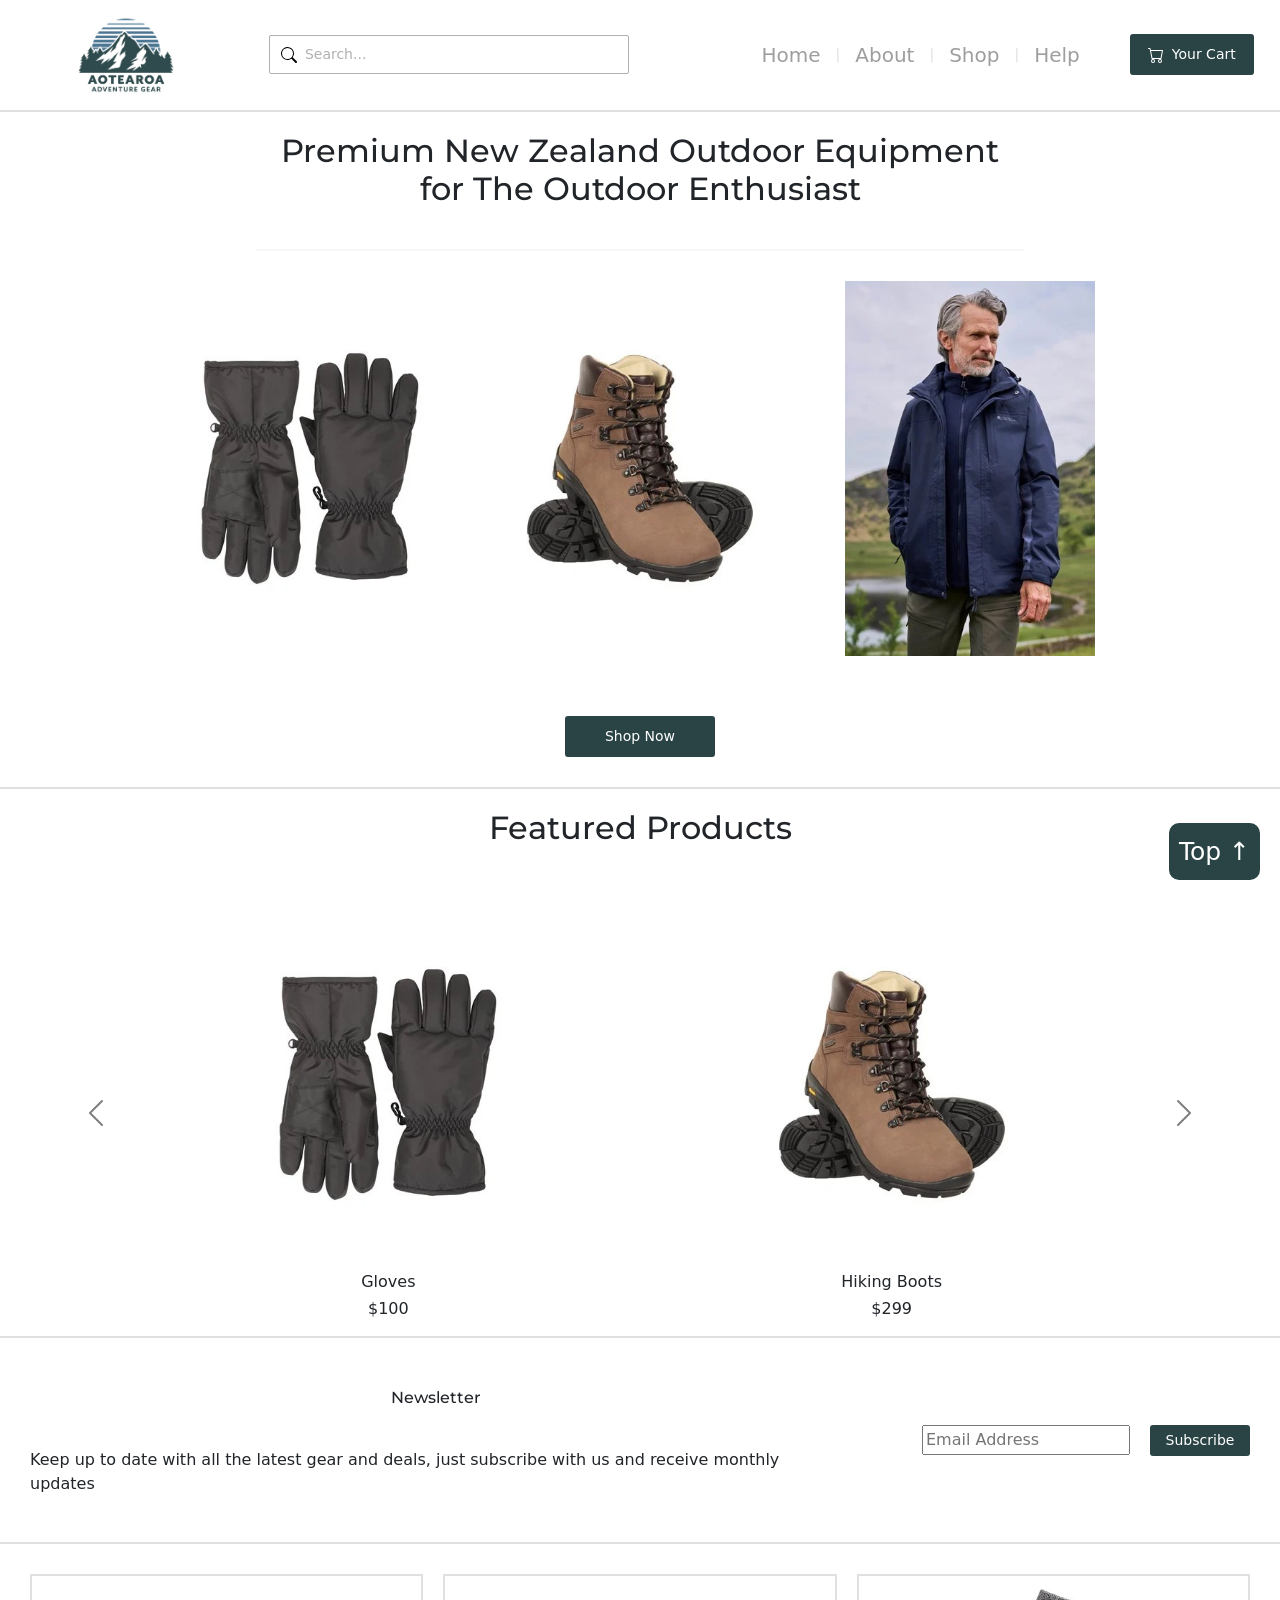
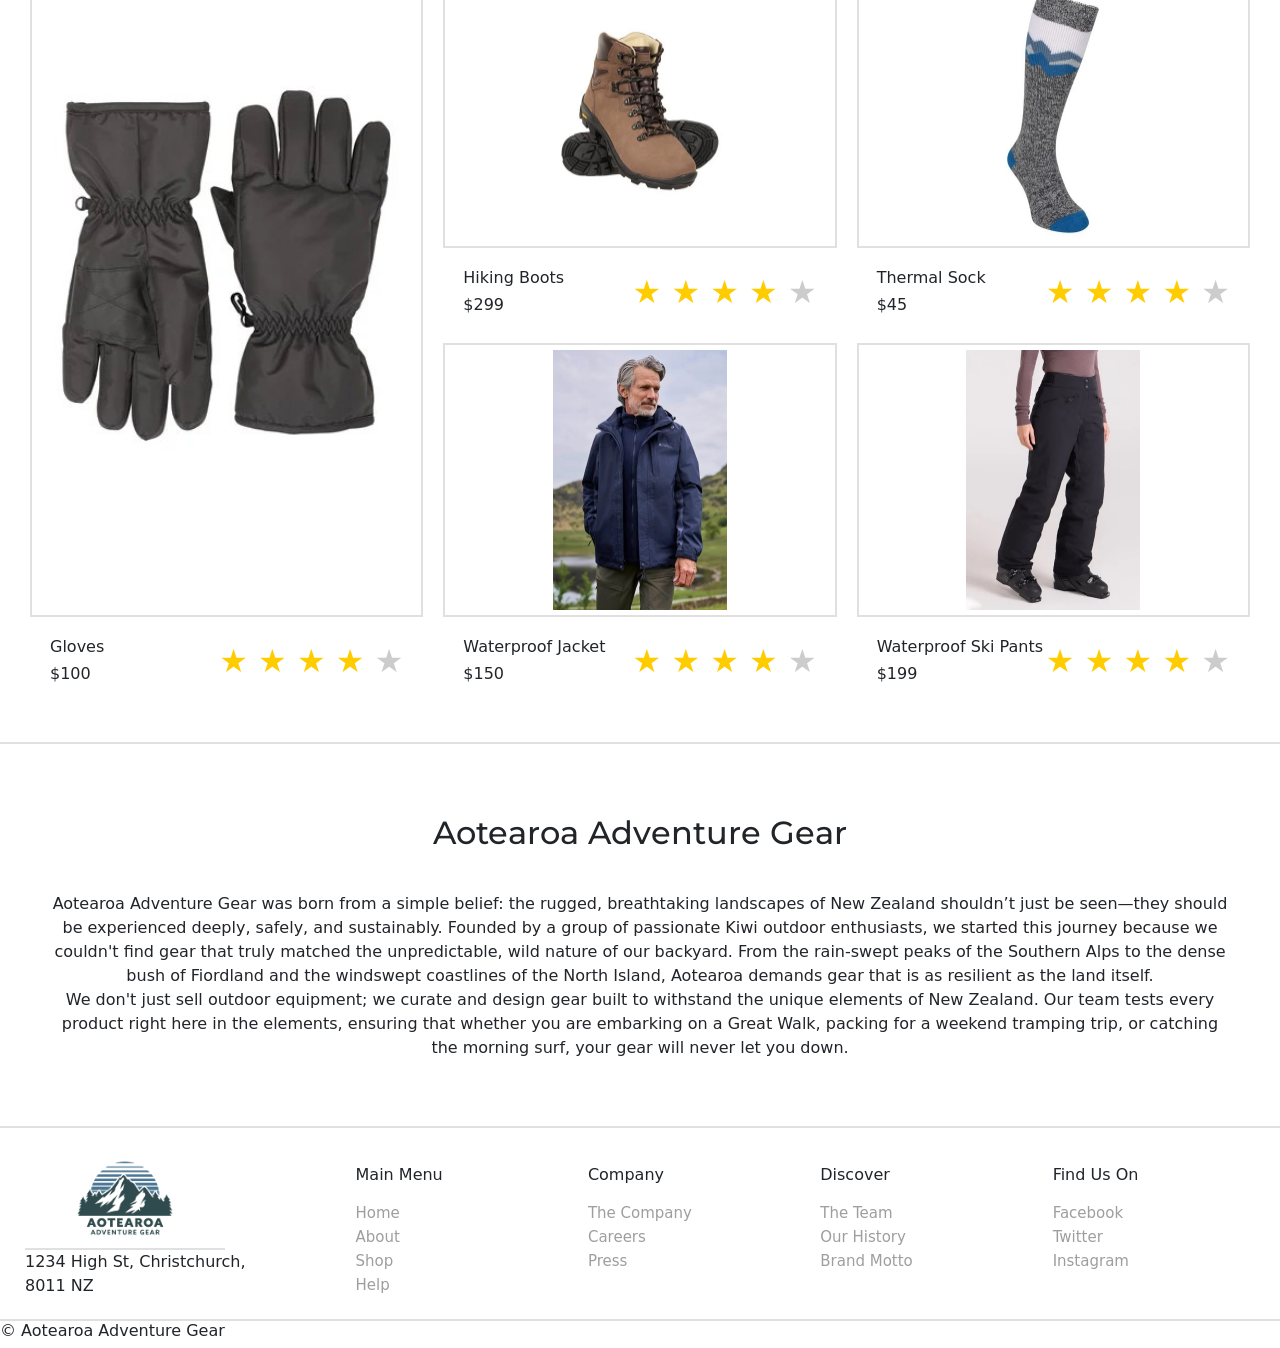
==== commit 3f058b0c: "shipping page started" ====
--- a/index.html
+++ b/index.html
@@ -12,7 +12,7 @@
 </head>
 <body>
 
-  <header class="top-nav">
+  <header id="top" class="top-nav">
     <!-- Left: Logo Placeholder -->
     <div class="logo">
        <img src="images/BIT703-A2-01-AotearoaAdventureGearLogo-Graphic-2025-04.png" alt="Company logo">
@@ -37,13 +37,15 @@
       </nav>
       
       <!-- Cart Button -->
-      <a href="#" class="cart-btn">
+      <a href="shopping-cart-page.html" class="cart-btn">
         <img src="images/cart.svg" alt=""> Your Cart
       </a>
     </div>
   </header>
 
 <main class="main">
+
+  <a href="#top" class="floating-anchor">Top ↑</a>
 
   <!-- Title Tagline -->
   <div class="tag-line">
--- a/styles.css
+++ b/styles.css
@@ -99,6 +99,24 @@
 
 
 /* Home Page Styles .................................. */
+
+
+.floating-anchor {
+  position: fixed;
+  font-size: 25px;
+  bottom: 20px;
+  right: 20px;
+  z-index: 1000;
+  text-decoration: none;
+  background-color: #2A4446;
+  color: #ffffff;
+  padding: 10px;
+  border-radius: 10px;
+}
+
+.floating-anchor:hover {
+  background-color: #4F7395;
+}
 
 /* Search Bar Container */
 .search-container {
@@ -573,7 +591,7 @@
   margin: 20px;
 }
 
-/* Product Deatail Page Styles ................................... */
+/* Product Detail Page Styles ................................... */
 
 .product-view {
   display: grid;
@@ -654,12 +672,13 @@
   background-color: #4F7395;
 }
 
+
+/* Similar Products Banner Style */
 .similar-products-items {
   display: grid;
   grid-template-columns: repeat(3, auto);
   justify-content: center;
   gap: 50px;
-  border-left: 2px solid #e0e0e0;
 }
 
 .similar-product-card {
@@ -685,6 +704,261 @@
 .similar-products-banner {
   border-bottom: 2px solid #e0e0e0;
 }
+
+/* Reviews Banner Style */
+.reviews-banner {
+  border-bottom: 2px solid #e0e0e0;
+}
+
+.review-title {
+  font-family: 'Montserrat';
+  padding-left: 20px;
+}
+
+.review-card {
+  display: flex;
+}
+
+.user-icon img{
+  padding: 40px;
+  height: 50px;
+}
+
+.user-detail {
+  margin-right: 30px;
+}
+.user-detail .star-rating-static {
+  font-size: 1rem; 
+  }
+
+.review {
+  width: 60%;
+  margin: 30px;
+}
+
+
+/* Shooping Cart Styles ............................................. */
+.checkout-page-status {
+  background-color: #D0F0C0;
+  display: flex;
+  justify-content: center;
+}
+
+.status-card-current {
+  padding: 10px 50px;
+  margin: 20px 0px;
+  border-bottom: 2px solid;
+}
+
+.status-card-other {
+  padding: 10px 50px;
+  margin: 20px 0px;
+  border-bottom: 2px solid #9e9e9e;
+}
+
+.status-card-other h2 {
+  color: #9e9e9e;
+}
+
+/* Cart Details .....................................*/
+.cart-details {
+  padding: 50px;
+  display: grid;
+  grid-template-columns: 2fr 1fr;
+  justify-content: center;
+  gap: 50px;
+}
+
+.cart-title {
+  border-bottom: 2px solid #9e9e9e;
+}
+
+.cart-title h1 {
+  margin: 5px;
+}
+
+.cart-item {
+  display: grid;
+  grid-template-columns: 1fr 5fr;
+  justify-content: center;
+  gap: 50px;
+  padding: 30px 0px;
+}
+
+.cart-item-img img{
+  border: 2px solid #e0e0e0;
+  max-height: auto;
+  width: 70%;
+}
+
+.cart-item-description {
+  display: grid;
+  grid-template-columns: 2fr 1fr;
+}
+
+.cart-column {
+  border-bottom: 2px solid #9e9e9e;
+}
+
+.coupon-conatiner {
+  border-bottom: 2px solid #9e9e9e;
+}
+
+.amounts-container {
+  border-bottom: 2px solid #9e9e9e;
+}
+
+.amounts {
+  display: flex;
+  justify-content: space-between;
+  align-items: center;
+  margin: 20px 0px;
+}
+
+
+.action-buttons {
+  display: flex;
+  justify-content: flex-start;
+  gap: 30px;
+  padding: 0px 40px;
+}
+
+.next-btn-large {
+  display: inline-flex;
+  justify-content: center;
+  width: 200px;
+  background-color: #2A4446;
+  color: #ffffff;
+  text-decoration: none;
+  padding: 15px 10px;
+  font-size: 1.2rem;
+  border-radius: 3px;
+  box-sizing: border-box;
+  transition: background-color 0.2s ease;
+}
+
+.next-btn-large:hover {
+  background-color: #4F7395;
+}
+
+.cancel-btn-large {
+  display: inline-flex;
+  justify-content: center;
+  width: 200px;
+  background-color: #9e9e9e;
+  color: #ffffff;
+  text-decoration: none;
+  padding: 15px 10px;
+  font-size: 1.2rem;
+  border-radius: 3px;
+  box-sizing: border-box;
+  transition: background-color 0.2s ease;
+}
+
+.cancel-btn-large:hover {
+  background-color: #4F7395;
+}
+
+
+/* Shipping Page Styles ............................................. */
+
+.shipping-grid {
+  display: grid;
+  grid-template-columns: 2fr 1fr;
+  justify-content: center;
+  gap: 50px;
+  padding: 30px 40px;
+}
+
+.shipping-title {
+  border-bottom: 2px solid #9e9e9e;
+}
+
+:root {
+  --success-color: #2ecc71;
+  --error-color: #e74c3c;
+}
+
+.container {
+  background-color: #fff;
+  border-radius: 5px;
+  box-shadow: 0 2px 10px rgba(0, 0, 0, 0.3);
+  width: 400px;
+}
+
+h2 {
+  text-align: center;
+  margin: 0 0 20px;
+}
+
+.form {
+  padding: 30px 40px;
+}
+
+.form-control {
+  margin-bottom: 10px;
+  padding-bottom: 20px;
+  position: relative;
+}
+
+.form-control label {
+  color: #777;
+  display: block;
+  margin-bottom: 5px;
+}
+
+.form-control input {
+  border: 2px solid #f0f0f0;
+  border-radius: 4px;
+  display: block;
+  width: 100%;
+  padding: 10px;
+  font-size: 14px;
+}
+
+.form-control input:focus {
+  outline: 0;
+  border-color: #777;
+}
+
+.form-control.success input {
+  border-color: var(--success-color);
+}
+
+.form-control.error input {
+  border-color: var(--error-color);
+}
+
+.form-control small {
+  color: var(--error-color);
+  position: absolute;
+  bottom: 0;
+  left: 0;
+  visibility: hidden;
+}
+
+.form-control.error small {
+  visibility: visible;
+}
+
+form button {
+  cursor: pointer;
+  background-color: #3498db;
+  border: 2px solid #3498db;
+  border-radius: 4px;
+  color: #fff;
+  display: block;
+  padding: 10px;
+  font-size: 16px;
+  margin-top: 20px;
+  width: 100%;
+}
+
+
+.summary-title {
+  border-bottom: 2px solid #9e9e9e;
+}
+
 
 /* Footer Styles ............................................. */
 
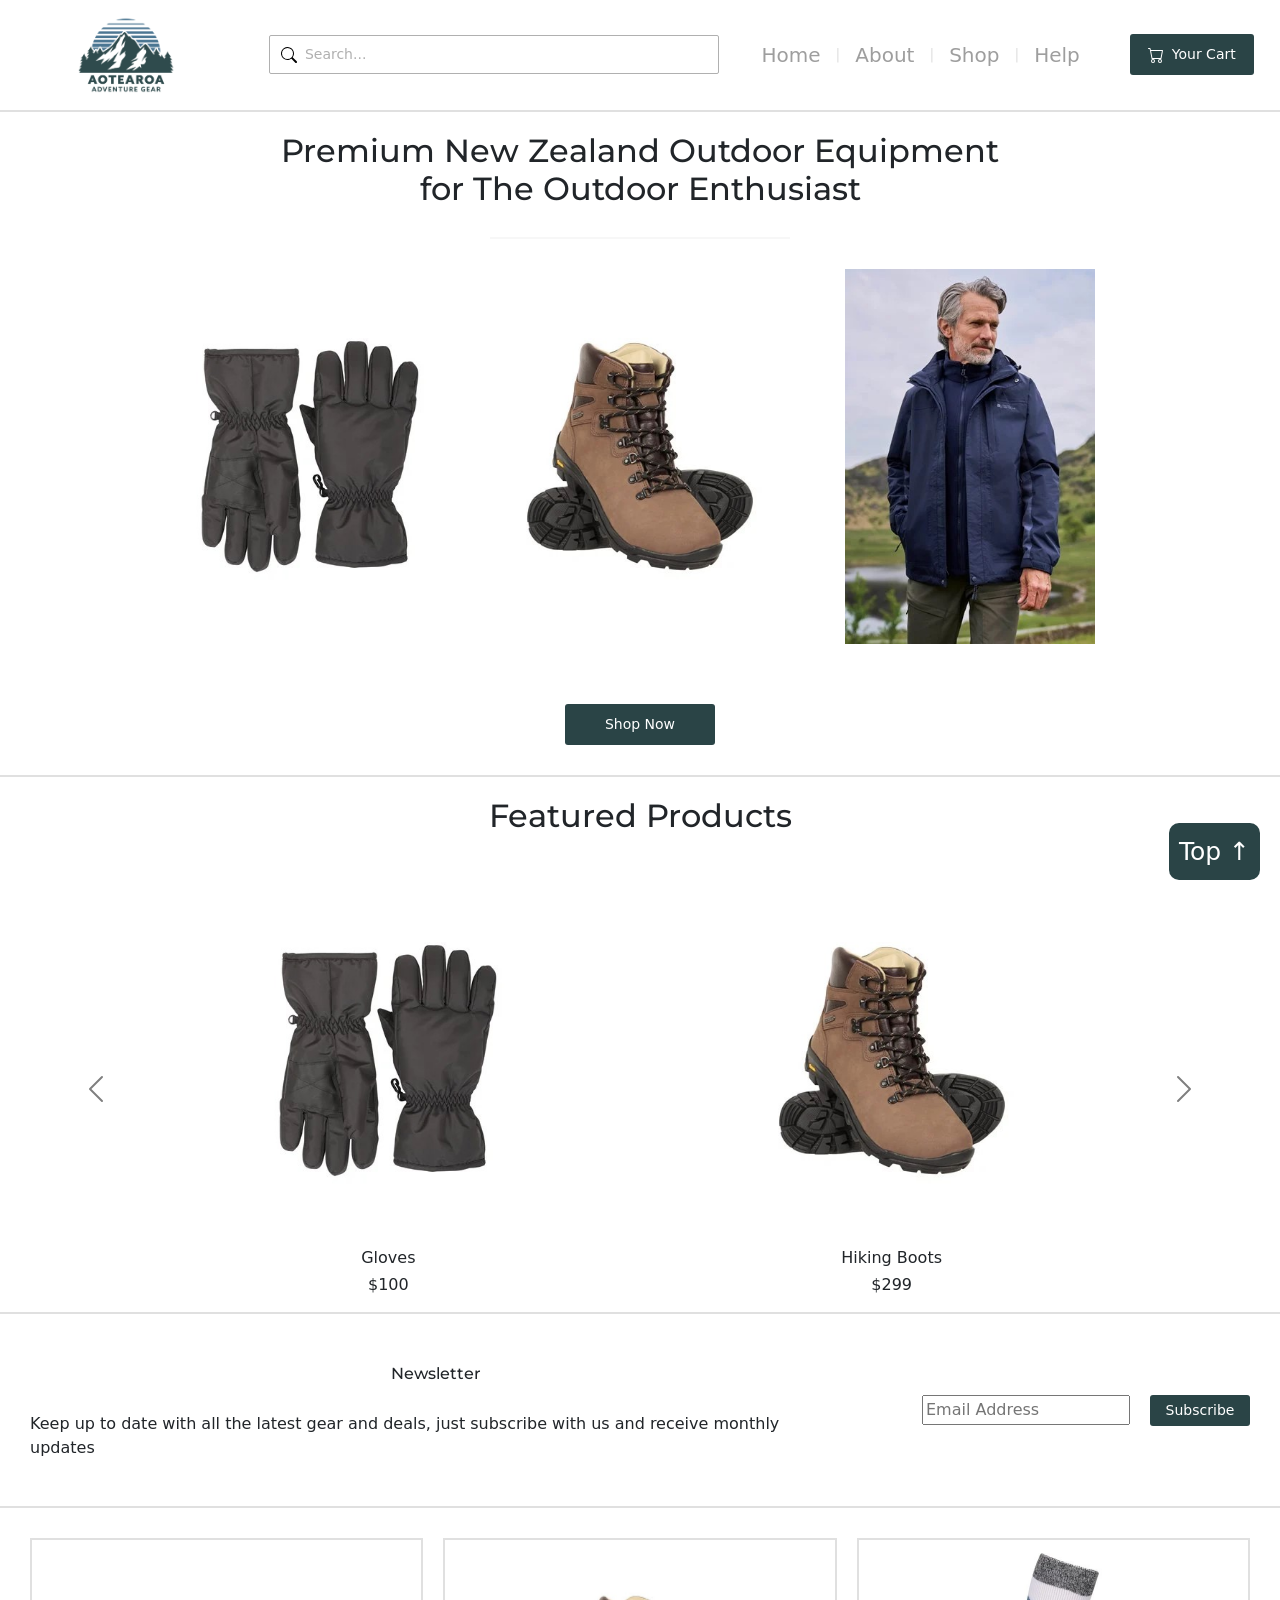
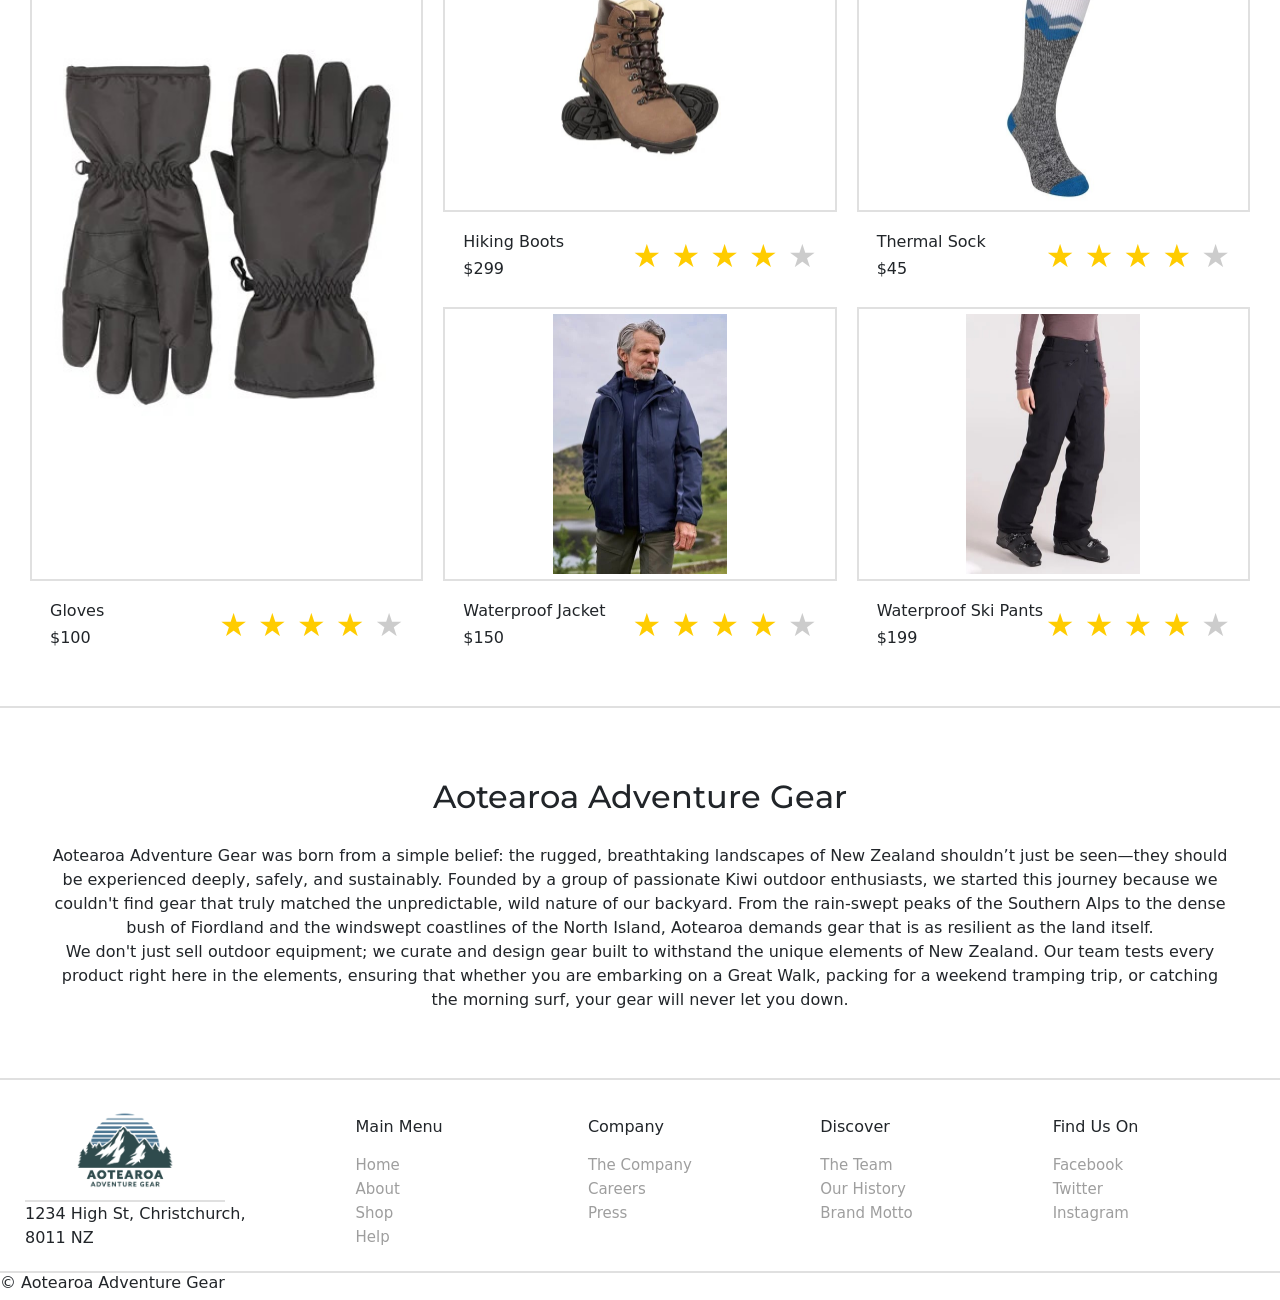
==== commit b0c836e8: "payment options added, sepaerated style sheets" ====
--- a/index.html
+++ b/index.html
@@ -8,7 +8,8 @@
   <link rel="preconnect" href="https://fonts.gstatic.com" crossorigin>
   <link href="https://fonts.googleapis.com/css2?family=Montserrat:ital,wght@0,100..900;1,100..900&family=Oswald:wght@200..700&display=swap" rel="stylesheet">
   <link href="https://cdn.jsdelivr.net/npm/bootstrap@5.3.8/dist/css/bootstrap.min.css" rel="stylesheet" integrity="sha384-sRIl4kxILFvY47J16cr9ZwB07vP4J8+LH7qKQnuqkuIAvNWLzeN8tE5YBujZqJLB" crossorigin="anonymous">
-  <link rel="stylesheet" href="styles.css">
+  <link rel="stylesheet" href="css/generic-styles.css">
+  <link rel="stylesheet" href="css/index-styles.css">
 </head>
 <body>
 
--- a/css/generic-styles.css
+++ b/css/generic-styles.css
@@ -0,0 +1,239 @@
+
+/* Styles for entire site ......................... */
+
+/* Main Navigation Bar Container */
+.top-nav {
+  display: flex;
+  align-items: center;
+  justify-content: space-around;
+  padding: 5px;
+  background-color: #ffffff;
+  border-bottom: 2px solid #e0e0e0;
+}
+
+/* Logo Container */
+.logo {
+  display: flex;
+  align-items: center;
+  flex-shrink: 0;
+}
+
+/* Logo Image */
+.logo img {
+  max-width: 100%;
+  height: auto;       
+  width: 200px;         
+  display: block;
+}
+
+/* Title Tagline */
+.tag-line {
+  display: flex;
+  align-items: center;
+  justify-content: center;
+  padding: 20px;
+}
+
+.tag-line h2 {
+  font-family: 'Montserrat';
+  text-align: center;
+}
+
+.tag-line h1 {
+  font-family: 'Montserrat';
+  text-align: center;
+}
+
+
+/* Right Side Wrap (Links + Cart) */
+.nav-right {
+  display: flex;
+  justify-content: space-around;
+  align-items: center;
+  gap: 50px;
+}
+
+/* Navigation Menu Links */
+.nav-links {
+  display: flex;
+  align-items: center;
+  gap: 15px;
+}
+
+.nav-links a {
+  text-decoration: none;
+  color: #9e9e9e;
+  font-size: 20px;
+  transition: color 0.2s ease;
+}
+
+.nav-links a:hover {
+  color: #555555;
+}
+
+/* Vertical Divider text '|' */
+.nav-links .divider {
+  color: #e0e0e0;
+  font-weight: 300;
+  font-size: 14px;
+}
+
+/* Cart Button */
+.cart-btn {
+  display: flex;
+  align-items: center;
+  gap: 8px;
+  background-color: #2A4446;
+  color: #ffffff;
+  text-decoration: none;
+  padding: 10px 18px;
+  font-size: 14px;
+  border-radius: 3px;
+  transition: background-color 0.2s ease;
+}
+
+.cart-btn:hover {
+  background-color: #4F7395;
+}
+
+
+
+
+/* Footer Styles ............................................. */
+
+/* Home Footer Container */
+.home-footer-nav {
+  display: flex;
+  align-items: center;
+  margin-top: 15px;
+  padding: 5px;
+  background-color: #ffffff;
+  border-bottom: 2px solid #e0e0e0;
+  max-width: 100%;
+}
+
+/* Footer Logo */
+.footer-logo {
+  display: flex;
+  flex-direction: column;
+  align-items: flex-start;
+  flex-shrink: 0;
+  padding-left: 20px;
+}
+
+.footer-logo img {
+  height: auto;       
+  width: 200px;  
+  border-bottom: 2px solid #e0e0e0;      
+}
+
+/* Footer Links */
+.footer-nav-links {
+  display: flex;
+  justify-content: space-between;
+  flex-wrap: wrap;
+  padding-left: 100px;
+  width: 100%;
+}
+
+.footer-nav-col {
+  flex: 1;
+  padding: 10px;
+  list-style-type: none;
+}
+
+.nav-list-item a {
+  text-decoration: none;
+  color: #9e9e9e;
+  font-size: 15px;
+  transition: color 0.2s ease;
+}
+
+.nav-list-item a:hover {
+  color: #555555;
+}
+
+/* Standard Footer Container */
+.standard-footer-nav {
+  display: flex;
+  justify-content: center;
+  margin-top: 15px;
+  padding: 20px;
+  background-color: #ffffff;
+  max-width: 100%;
+}
+
+.standard-footer-trademark {
+  display: flex;
+  justify-content: center;
+}
+
+/* Responsive Media Query for Tablets .................................... */
+@media screen and (max-width: 950px) {
+  .top-nav {
+    flex-wrap: wrap;
+    padding: 15px 20px;
+  }
+
+  .search-container {
+    order: 3;
+    max-width: 100%;
+    width: 100%;
+    margin-top: 10px;
+  }
+  .search-container input {
+  width: 95%;
+  }
+
+  .nav-right {
+    gap: 15px;
+  }
+  .nav-links a {
+    font-size: 16px;
+  }
+
+  .news-letter-banner {
+    flex-wrap: wrap;
+  }
+
+  .product-review-title h5{
+    font-size: 0.8rem;
+  }
+  .star-rating-static {
+  font-size: 0.8rem; 
+  }
+
+  .search-banner {
+    flex-wrap: wrap;
+  }
+
+  .category-items {
+    display: flex;
+    flex-wrap: wrap;
+  }
+
+  .advertisement-containers {
+  display: flex;
+  flex-wrap: wrap;
+  }
+  
+  .email-container-large input[type="email"] {
+  width: 100%;
+  font-size: 0.8rem; 
+  }
+
+  .subscribe-btn-large {
+  display: inline-flex;
+  justify-content: center;
+  width: 100px;
+  background-color: #2A4446;
+  color: #ffffff;
+  text-decoration: none;
+  padding: 15px 10px;
+  font-size: 0.8rem;
+  border-radius: 3px;
+  box-sizing: border-box;
+  transition: background-color 0.2s ease;
+  }
+
+}
--- a/css/index-styles.css
+++ b/css/index-styles.css
@@ -0,0 +1,325 @@
+
+
+
+/* Home Page Styles .................................. */
+
+
+.floating-anchor {
+  position: fixed;
+  font-size: 25px;
+  bottom: 20px;
+  right: 20px;
+  z-index: 1000;
+  text-decoration: none;
+  background-color: #2A4446;
+  color: #ffffff;
+  padding: 10px;
+  border-radius: 10px;
+}
+
+.floating-anchor:hover {
+  background-color: #4F7395;
+}
+
+/* Search Bar Container */
+.search-container {
+  position: relative;
+  flex-grow: 2;
+  max-width: 450px; 
+  box-sizing: border-box;
+}
+
+/* Search Bar text input */
+.search-container input {
+  box-sizing: border-box;
+  width: 100%;
+  padding: 8px 1px 8px 35px;
+  border: 1px solid #b0b0b0;
+  border-radius: 2px;
+  font-size: 14px;
+  color: #757575;
+  outline: none;
+}
+
+.search-container input::placeholder {
+  color: #b0b0b0;
+  
+}
+
+/* Search Bar icon container */
+.search-container .search-icon {
+  position: absolute;
+  left: 12px;
+  top: 50%;
+  transform: translateY(-50%);
+  color: #b0b0b0;
+  font-size: 14px;
+}
+
+
+/* Horizontal page break line */
+.centre-line {
+  width: 300px;       
+  border: none;        
+  border-top: 2px solid #e0e0e0; 
+  margin: 0 auto;      
+}
+
+/* Stationary Picture gallery */
+.sample-gallery {
+  display: flex;
+  justify-content: center;
+  padding: 30px;
+  gap: 80px;
+}
+
+.sample-gallery img {
+  max-width: 100%;
+  min-width: 0;
+  height: auto;
+}
+
+.sample-gallery :hover {
+  transform: scale(1.02); 
+}
+
+
+/* Shop Now Button */
+.shop-now-btn-container {
+ display: flex;
+ justify-content: center;
+ padding: 30px;
+ border-bottom: 2px solid #e0e0e0;
+}
+
+.shop-now-btn {
+  display: inline-flex;
+  justify-content: center;
+  width: 150px;
+  background-color: #2A4446;
+  color: #ffffff;
+  text-decoration: none;
+  padding: 10px 24px;
+  font-size: 14px;
+  border-radius: 3px;
+  transition: background-color 0.2s ease;
+}
+
+.shop-now-btn:hover {
+  background-color: #4F7395;
+}
+
+/* Product Carousel Card */
+.carousel-gallery {
+  display: flex;
+  justify-content:space-evenly;
+  padding: 10px;
+  border-bottom: 2px solid #e0e0e0;
+}
+
+.carousel-gallery img {
+  max-width: 100%;
+  min-width: 0;
+  height: auto;
+}
+
+.carousel-card {
+  display: flex;
+  flex-direction: column;
+  align-items: center;
+  justify-content: center;
+}
+
+.carousel-card :hover {
+  transform: scale(1.02); 
+}
+
+/* NewsletterBanner */
+.news-letter-banner {
+  display: flex;
+  justify-content: space-around;
+  padding: 30px;
+  gap: 80px;
+  border-bottom: 2px solid #e0e0e0;
+}
+
+.news-letter-subscribe-form {
+  display: flex;
+  justify-content: center;
+  gap: 20px;
+  align-items: center;
+}
+
+.email-container {
+  position: relative;
+  flex-grow: 2;
+}
+
+.subscribe-btn {
+  display: inline-flex;
+  justify-content: center;
+  width: 100px;
+  background-color: #2A4446;
+  color: #ffffff;
+  text-decoration: none;
+  padding: 5px 10px;
+  font-size: 14px;
+  border-radius: 3px;
+  transition: background-color 0.2s ease;
+}
+
+.subscribe-btn:hover {
+  background-color: #4F7395;
+}
+
+/* Reviewed Products */
+.reviewed-products {
+  padding: 30px;
+  display: flex;
+  gap: 20px;         
+  width: 100%;        
+  height: 800px;      
+  border-bottom: 2px solid #e0e0e0;
+}
+
+.product-column {
+  flex: 1;            
+  height: 100%;       
+  min-width: 0;
+}
+
+.single-product-column,
+.double-product-column {
+  display: flex;
+  flex-direction: column;
+  height: 100%;       
+  justify-content: center;
+}
+
+.single-product-column .product-link {
+  flex: 1;
+  height: 80%; 
+  padding: 5px;
+  border: 2px solid #e0e0e0;      
+}
+
+.double-product-column .product-link {
+  flex: 1;            
+  height: 30%;  
+  padding: 5px;
+  border: 2px solid #e0e0e0;     
+}
+
+ .reviewed-products .product-link img {
+  width: 100%;
+  max-height: 100%;
+  object-fit: contain;   
+}
+
+.single-product-column .product-link :hover {
+  transform: scale(1.02); 
+}
+
+.double-product-column .product-link :hover {
+  transform: scale(1.02); 
+}
+
+.product-review-description {
+  margin: 20px;
+  display: flex;
+  flex-direction: row;
+  justify-content: space-between;
+}
+
+.star-rating-static {
+  font-size: 2rem; 
+  display: inline-block;
+}
+
+.star-rating-static .star-filled {
+  color: #ffcc00; 
+}
+
+.star-rating-static .star-empty {
+  color: #ccc; 
+}
+
+/* About store */
+.about {
+  padding: 50px;
+  justify-content: center;
+  border-bottom: 2px solid #e0e0e0;
+  text-align: center;
+}
+
+
+
+/* Responsive Media Query for Tablets .................................... */
+@media screen and (max-width: 950px) {
+  .top-nav {
+    flex-wrap: wrap;
+    padding: 15px 20px;
+  }
+
+  .search-container {
+    order: 3;
+    max-width: 100%;
+    width: 100%;
+    margin-top: 10px;
+  }
+  .search-container input {
+  width: 95%;
+  }
+
+  .nav-right {
+    gap: 15px;
+  }
+  .nav-links a {
+    font-size: 16px;
+  }
+
+  .news-letter-banner {
+    flex-wrap: wrap;
+  }
+
+  .product-review-title h5{
+    font-size: 0.8rem;
+  }
+  .star-rating-static {
+  font-size: 0.8rem; 
+  }
+
+  .search-banner {
+    flex-wrap: wrap;
+  }
+
+  .category-items {
+    display: flex;
+    flex-wrap: wrap;
+  }
+
+  .advertisement-containers {
+  display: flex;
+  flex-wrap: wrap;
+  }
+  
+  .email-container-large input[type="email"] {
+  width: 100%;
+  font-size: 0.8rem; 
+  }
+
+  .subscribe-btn-large {
+  display: inline-flex;
+  justify-content: center;
+  width: 100px;
+  background-color: #2A4446;
+  color: #ffffff;
+  text-decoration: none;
+  padding: 15px 10px;
+  font-size: 0.8rem;
+  border-radius: 3px;
+  box-sizing: border-box;
+  transition: background-color 0.2s ease;
+  }
+
+}
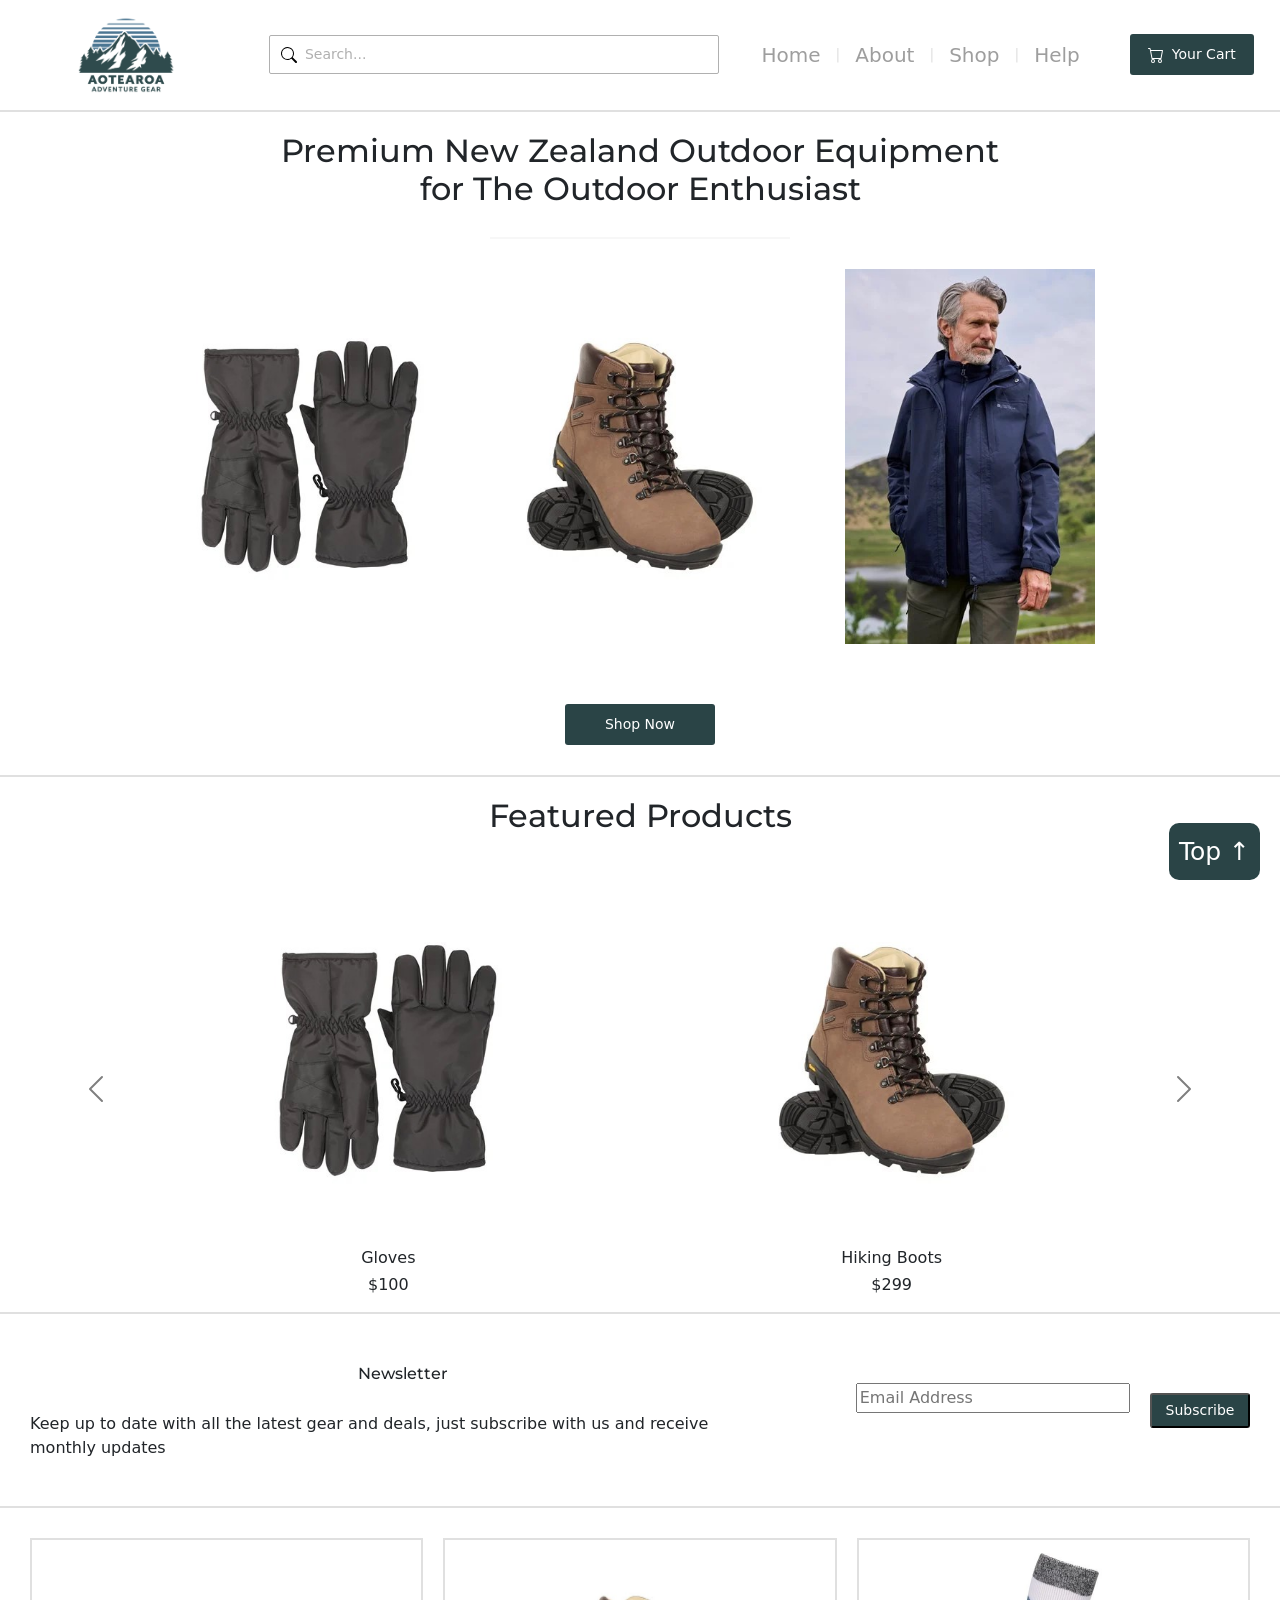
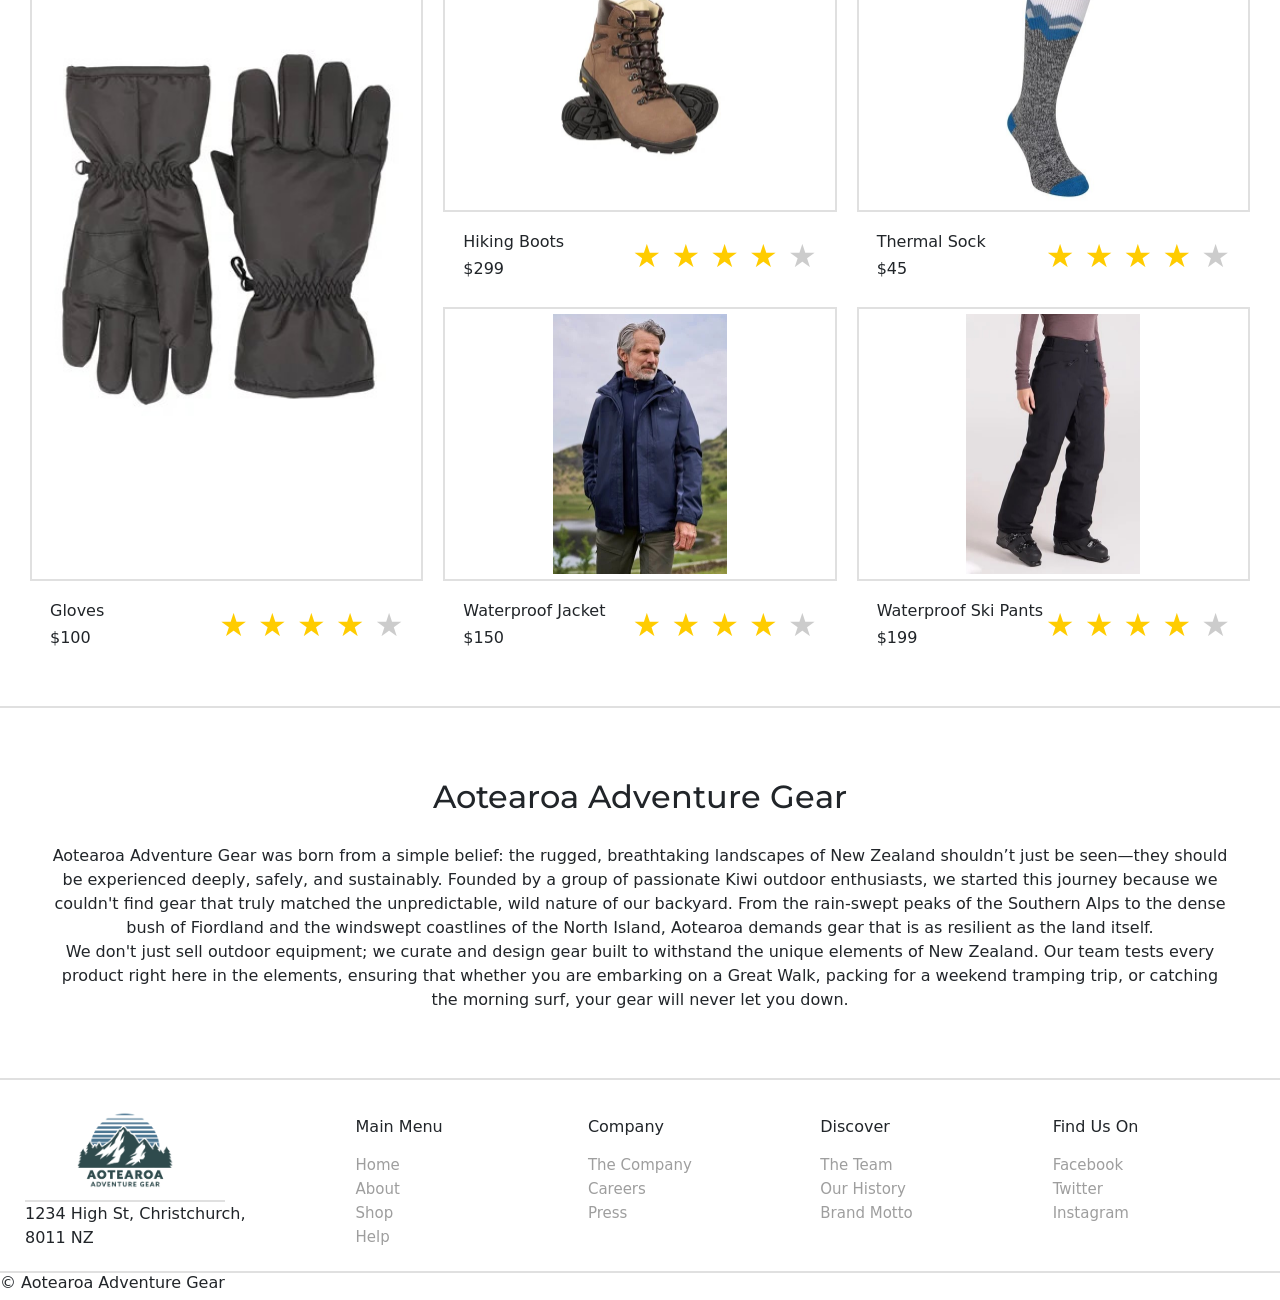
==== commit 2067b157: "added validation to email on index page" ====
--- a/index.html
+++ b/index.html
@@ -8,8 +8,9 @@
   <link rel="preconnect" href="https://fonts.gstatic.com" crossorigin>
   <link href="https://fonts.googleapis.com/css2?family=Montserrat:ital,wght@0,100..900;1,100..900&family=Oswald:wght@200..700&display=swap" rel="stylesheet">
   <link href="https://cdn.jsdelivr.net/npm/bootstrap@5.3.8/dist/css/bootstrap.min.css" rel="stylesheet" integrity="sha384-sRIl4kxILFvY47J16cr9ZwB07vP4J8+LH7qKQnuqkuIAvNWLzeN8tE5YBujZqJLB" crossorigin="anonymous">
-  <link rel="stylesheet" href="css/generic-styles.css">
+  <link rel="stylesheet" href="css/common-styles.css">
   <link rel="stylesheet" href="css/index-styles.css">
+  <script src="js/index-script.js" defer></script>
 </head>
 <body>
 
@@ -158,14 +159,15 @@
     <p>Keep up to date with all the latest gear and deals, just subscribe with us and receive monthly updates</p>
   </div>
 
-  <div class="news-letter-subscribe-form">
+  <form id="news-letter-subscribe-form" class="news-letter-subscribe-form">
     <div class="email-container">
-      <input type="email" placeholder="Email Address" aria-label="Email Address">
+      <input type="text" id="email" placeholder="Email Address" aria-label="Email Address">
+      <small>Error Message</small>
     </div>
     <div class="subscribe-btn-container">
-      <a href="#" class="subscribe-btn">Subscribe</a>
-    </div>
-  </div>
+      <button class="subscribe-btn">Subscribe</button>
+    </div>
+  </form>
 </div>
 
 <!-- Reviewed Products -->
--- a/css/common-styles.css
+++ b/css/common-styles.css
@@ -0,0 +1,239 @@
+
+/* Styles for entire site ......................... */
+
+/* Main Navigation Bar Container */
+.top-nav {
+  display: flex;
+  align-items: center;
+  justify-content: space-around;
+  padding: 5px;
+  background-color: #ffffff;
+  border-bottom: 2px solid #e0e0e0;
+}
+
+/* Logo Container */
+.logo {
+  display: flex;
+  align-items: center;
+  flex-shrink: 0;
+}
+
+/* Logo Image */
+.logo img {
+  max-width: 100%;
+  height: auto;       
+  width: 200px;         
+  display: block;
+}
+
+/* Title Tagline */
+.tag-line {
+  display: flex;
+  align-items: center;
+  justify-content: center;
+  padding: 20px;
+}
+
+.tag-line h2 {
+  font-family: 'Montserrat';
+  text-align: center;
+}
+
+.tag-line h1 {
+  font-family: 'Montserrat';
+  text-align: center;
+}
+
+
+/* Right Side Wrap (Links + Cart) */
+.nav-right {
+  display: flex;
+  justify-content: space-around;
+  align-items: center;
+  gap: 50px;
+}
+
+/* Navigation Menu Links */
+.nav-links {
+  display: flex;
+  align-items: center;
+  gap: 15px;
+}
+
+.nav-links a {
+  text-decoration: none;
+  color: #9e9e9e;
+  font-size: 20px;
+  transition: color 0.2s ease;
+}
+
+.nav-links a:hover {
+  color: #555555;
+}
+
+/* Vertical Divider text '|' */
+.nav-links .divider {
+  color: #e0e0e0;
+  font-weight: 300;
+  font-size: 14px;
+}
+
+/* Cart Button */
+.cart-btn {
+  display: flex;
+  align-items: center;
+  gap: 8px;
+  background-color: #2A4446;
+  color: #ffffff;
+  text-decoration: none;
+  padding: 10px 18px;
+  font-size: 14px;
+  border-radius: 3px;
+  transition: background-color 0.2s ease;
+}
+
+.cart-btn:hover {
+  background-color: #4F7395;
+}
+
+
+
+
+/* Footer Styles ............................................. */
+
+/* Home Footer Container */
+.home-footer-nav {
+  display: flex;
+  align-items: center;
+  margin-top: 15px;
+  padding: 5px;
+  background-color: #ffffff;
+  border-bottom: 2px solid #e0e0e0;
+  max-width: 100%;
+}
+
+/* Footer Logo */
+.footer-logo {
+  display: flex;
+  flex-direction: column;
+  align-items: flex-start;
+  flex-shrink: 0;
+  padding-left: 20px;
+}
+
+.footer-logo img {
+  height: auto;       
+  width: 200px;  
+  border-bottom: 2px solid #e0e0e0;      
+}
+
+/* Footer Links */
+.footer-nav-links {
+  display: flex;
+  justify-content: space-between;
+  flex-wrap: wrap;
+  padding-left: 100px;
+  width: 100%;
+}
+
+.footer-nav-col {
+  flex: 1;
+  padding: 10px;
+  list-style-type: none;
+}
+
+.nav-list-item a {
+  text-decoration: none;
+  color: #9e9e9e;
+  font-size: 15px;
+  transition: color 0.2s ease;
+}
+
+.nav-list-item a:hover {
+  color: #555555;
+}
+
+/* Standard Footer Container */
+.standard-footer-nav {
+  display: flex;
+  justify-content: center;
+  margin-top: 15px;
+  padding: 20px;
+  background-color: #ffffff;
+  max-width: 100%;
+}
+
+.standard-footer-trademark {
+  display: flex;
+  justify-content: center;
+}
+
+/* Responsive Media Query for Tablets .................................... */
+@media screen and (max-width: 950px) {
+  .top-nav {
+    flex-wrap: wrap;
+    padding: 15px 20px;
+  }
+
+  .search-container {
+    order: 3;
+    max-width: 100%;
+    width: 100%;
+    margin-top: 10px;
+  }
+  .search-container input {
+  width: 95%;
+  }
+
+  .nav-right {
+    gap: 15px;
+  }
+  .nav-links a {
+    font-size: 16px;
+  }
+
+  .news-letter-banner {
+    flex-wrap: wrap;
+  }
+
+  .product-review-title h5{
+    font-size: 0.8rem;
+  }
+  .star-rating-static {
+  font-size: 0.8rem; 
+  }
+
+  .search-banner {
+    flex-wrap: wrap;
+  }
+
+  .category-items {
+    display: flex;
+    flex-wrap: wrap;
+  }
+
+  .advertisement-containers {
+  display: flex;
+  flex-wrap: wrap;
+  }
+  
+  .email-container-large input[type="email"] {
+  width: 100%;
+  font-size: 0.8rem; 
+  }
+
+  .subscribe-btn-large {
+  display: inline-flex;
+  justify-content: center;
+  width: 100px;
+  background-color: #2A4446;
+  color: #ffffff;
+  text-decoration: none;
+  padding: 15px 10px;
+  font-size: 0.8rem;
+  border-radius: 3px;
+  box-sizing: border-box;
+  transition: background-color 0.2s ease;
+  }
+
+}
--- a/css/index-styles.css
+++ b/css/index-styles.css
@@ -150,9 +150,36 @@
   align-items: center;
 }
 
-.email-container {
-  position: relative;
-  flex-grow: 2;
+.news-letter-subscribe-form input {
+  width: 100%;
+}
+
+.news-letter-subscribe-form.error {
+  display: flex;
+  flex-direction: column;
+  align-items: center;
+}
+
+.news-letter-subscribe-form.success input {
+  border-color: #2ecc71;
+}
+
+.news-letter-subscribe-form.error input {
+  border-color: #e74c3c;
+}
+
+.news-letter-subscribe-form small {
+  color: #e74c3c;
+  visibility: hidden;
+}
+
+.news-letter-subscribe-form.error small {
+  visibility: visible;
+}
+
+.news-letter-subscribe-form.success small {
+  visibility: visible;
+  color: #2ecc71;
 }
 
 .subscribe-btn {
